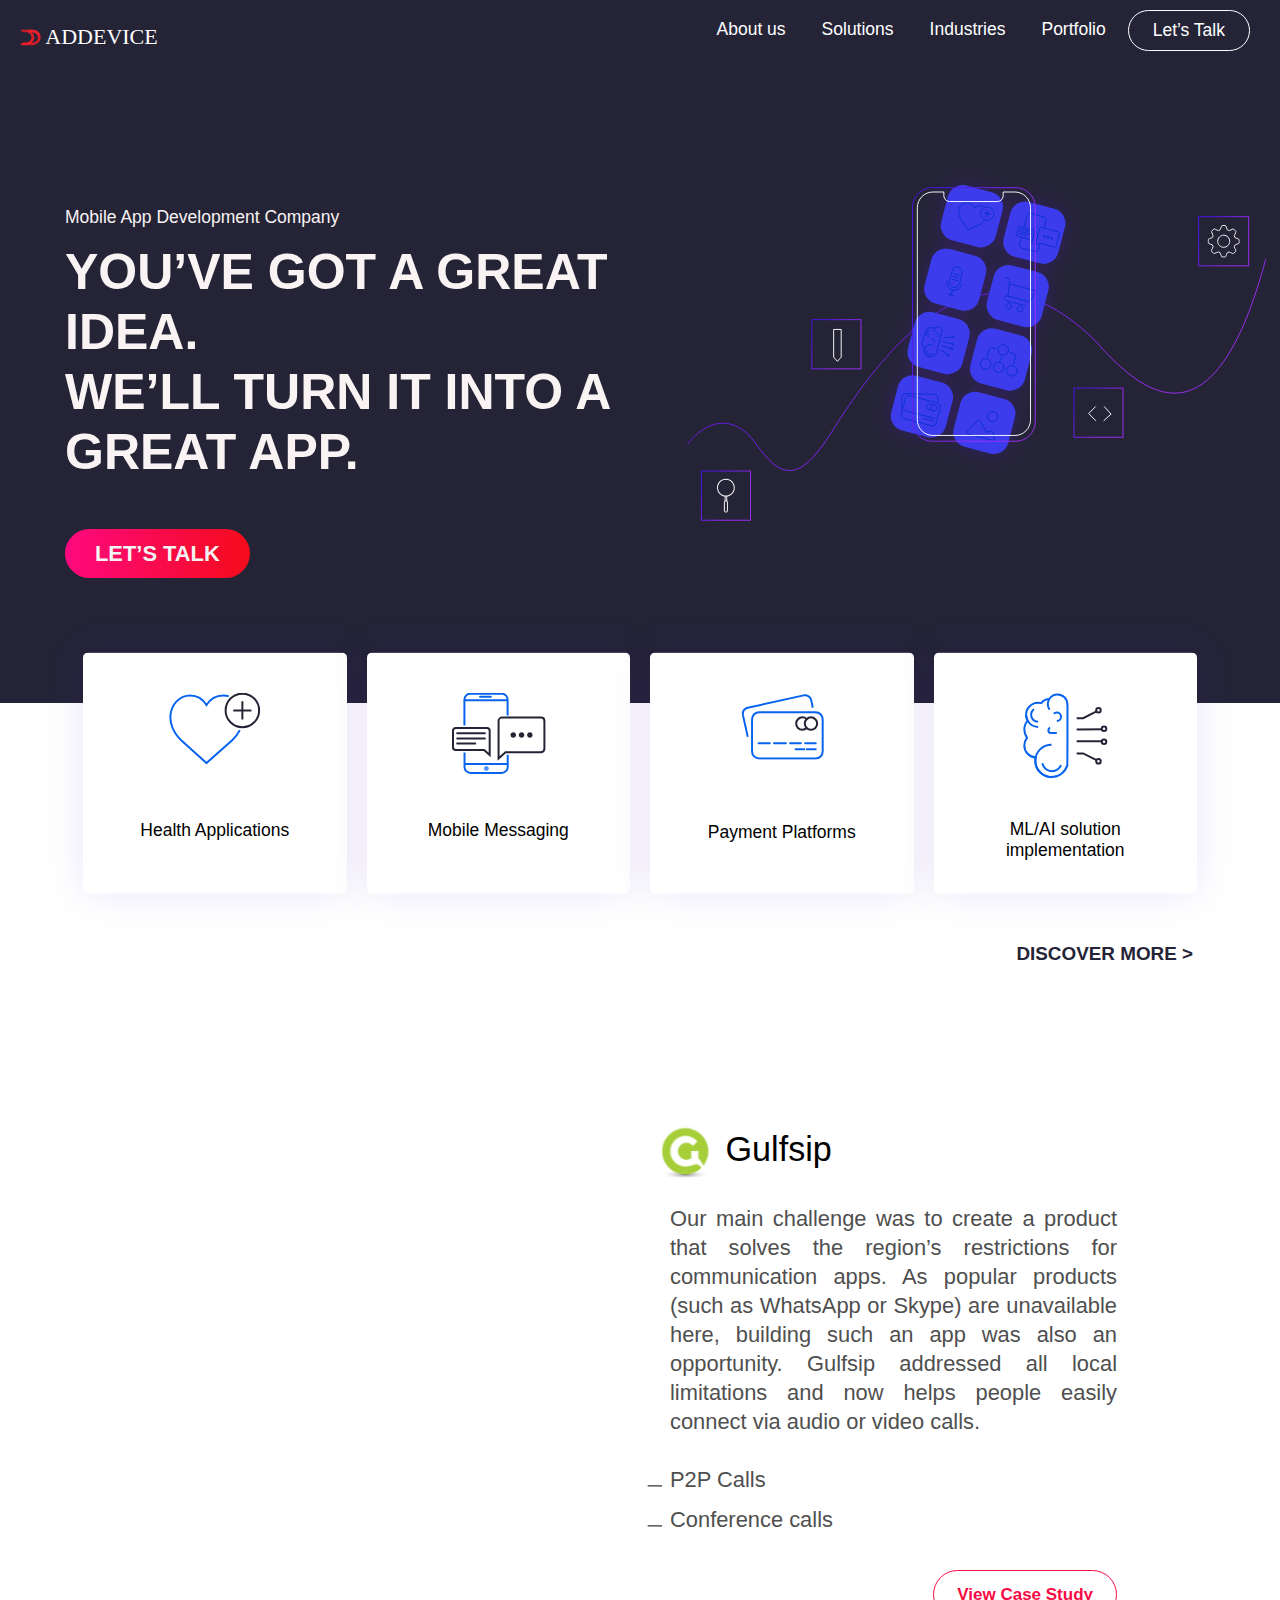
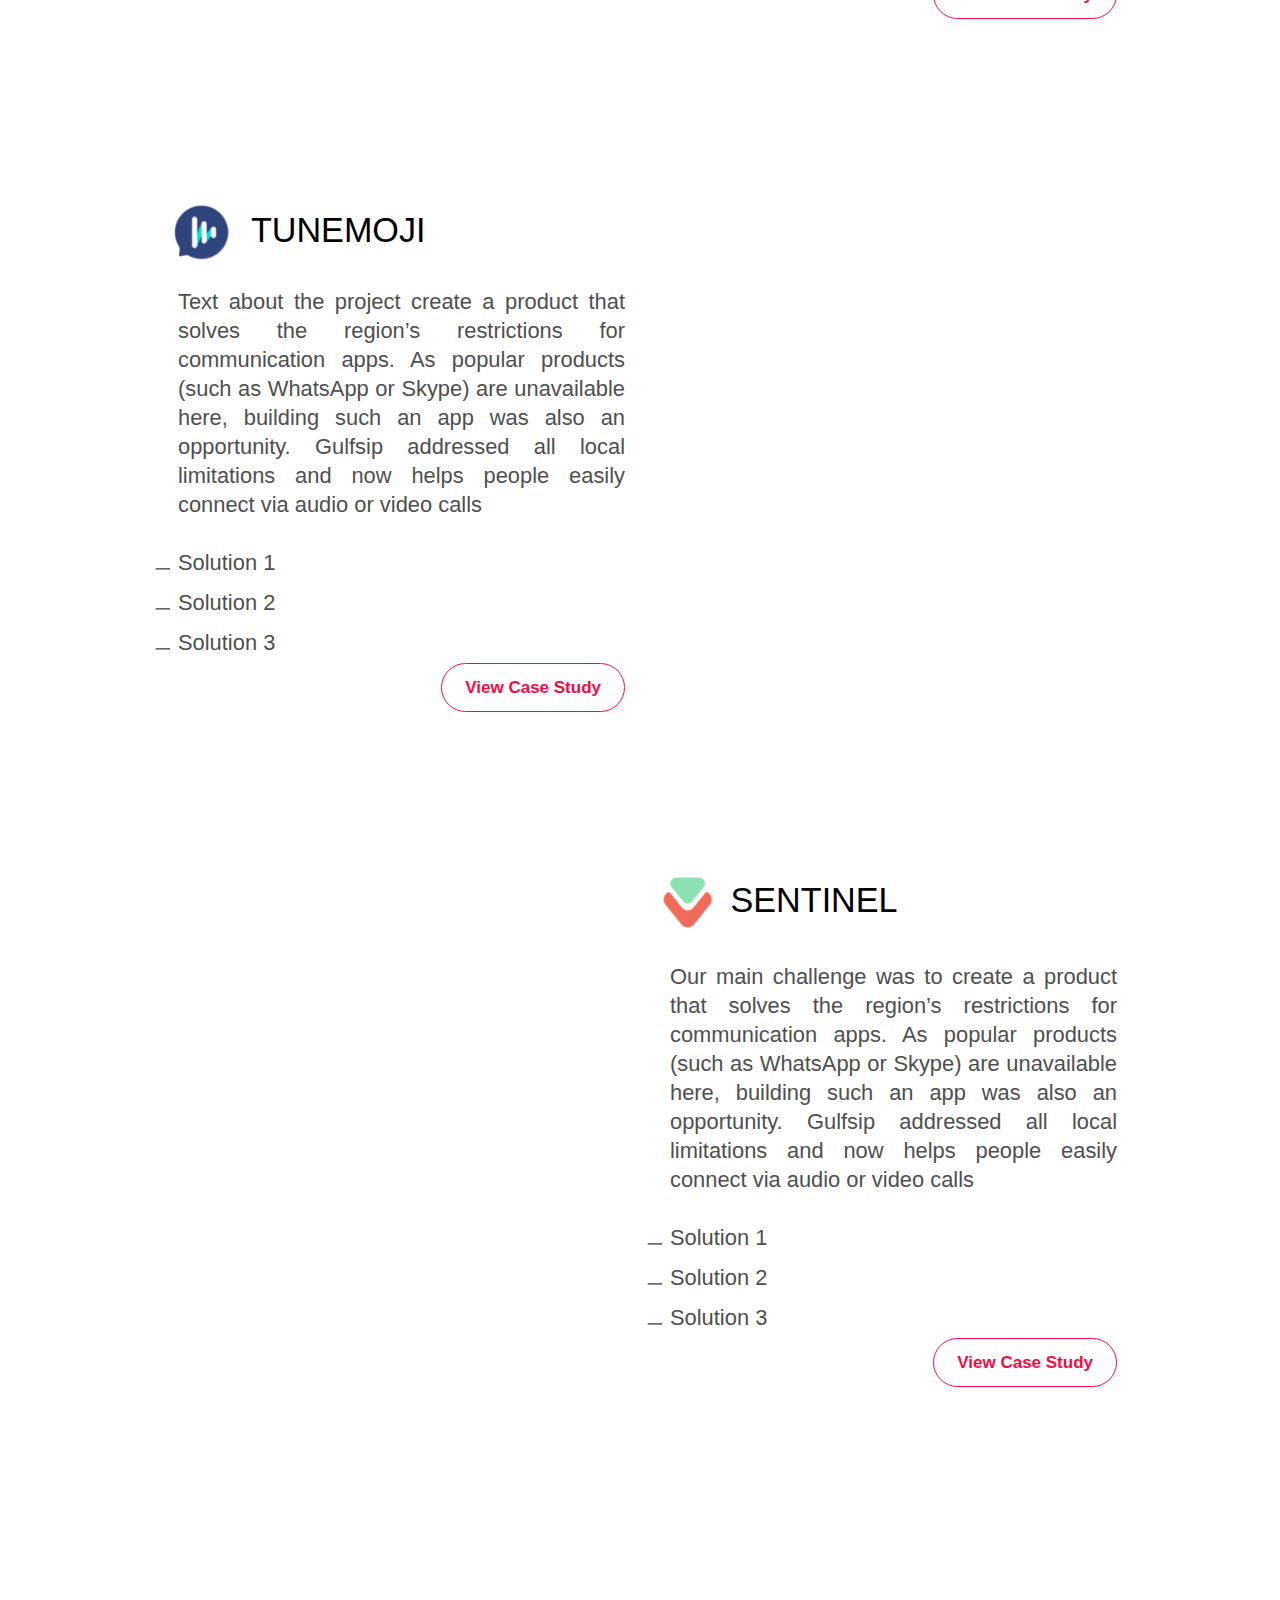
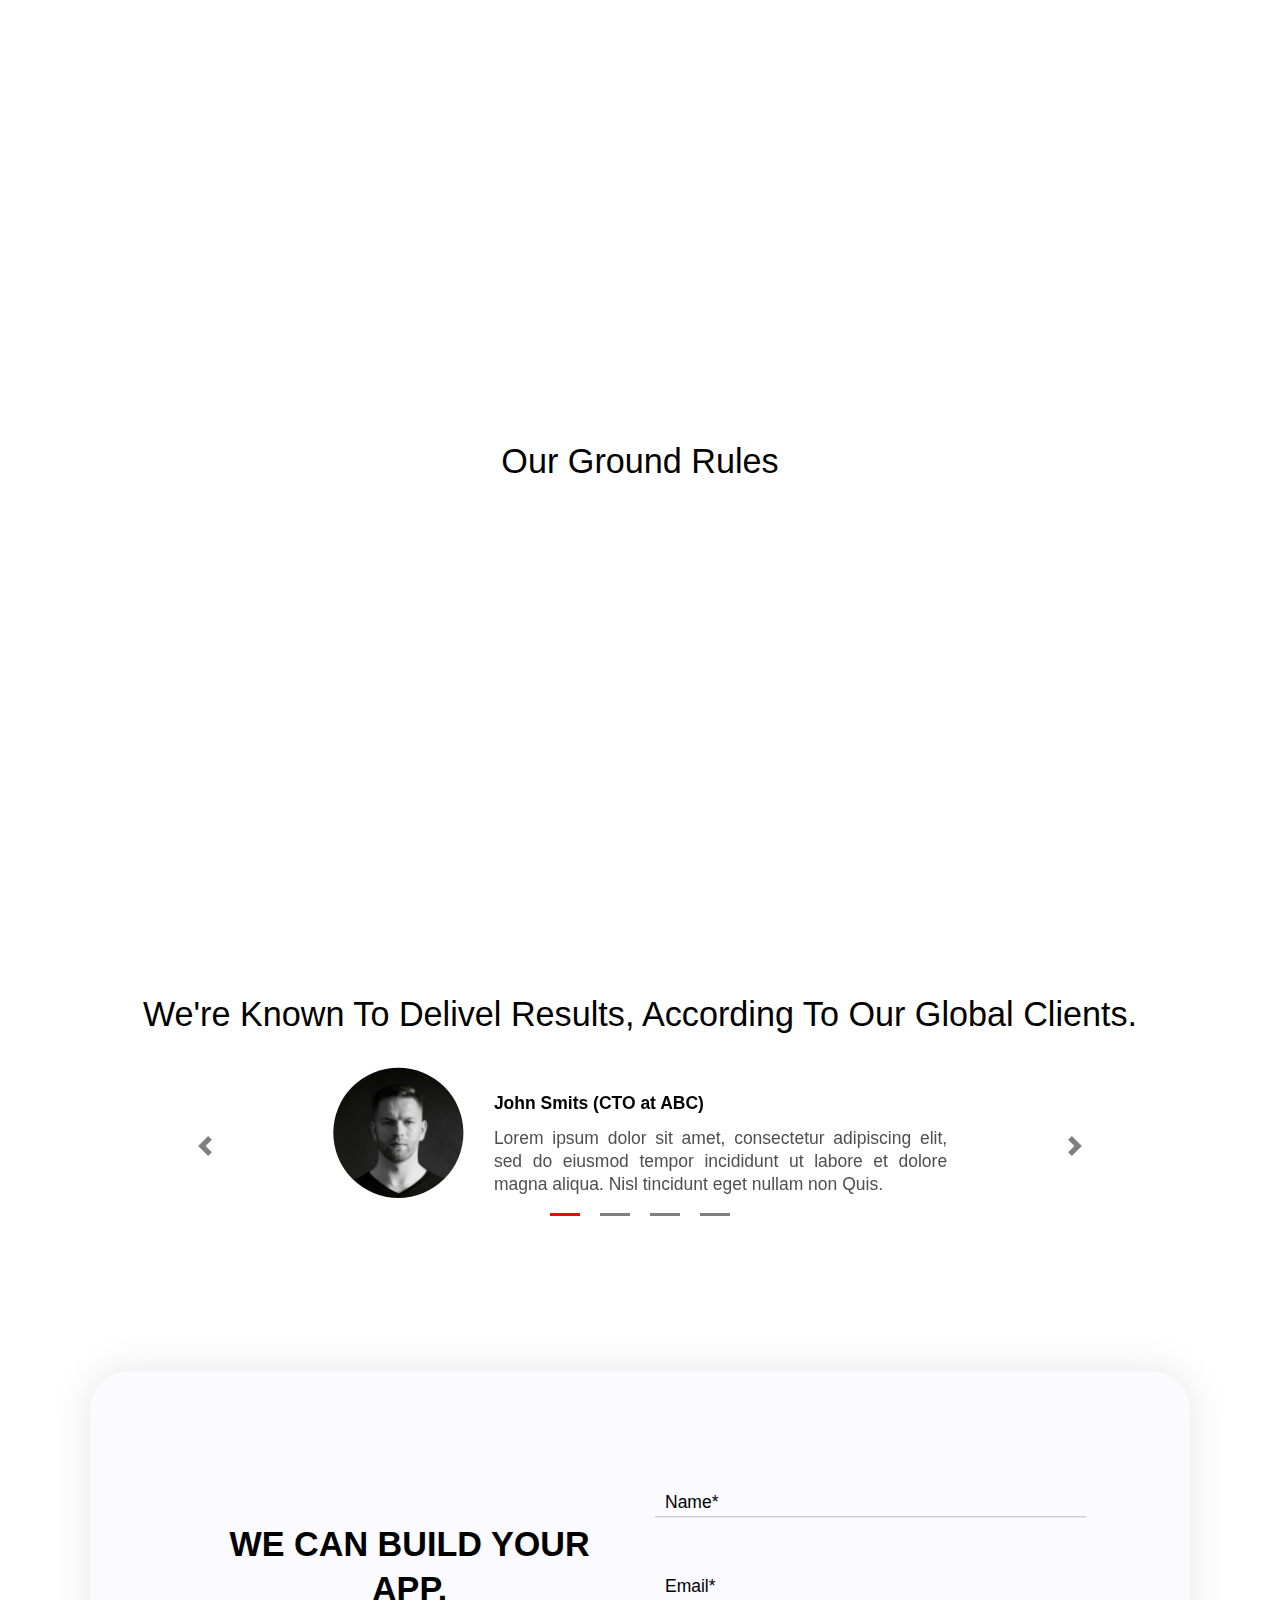
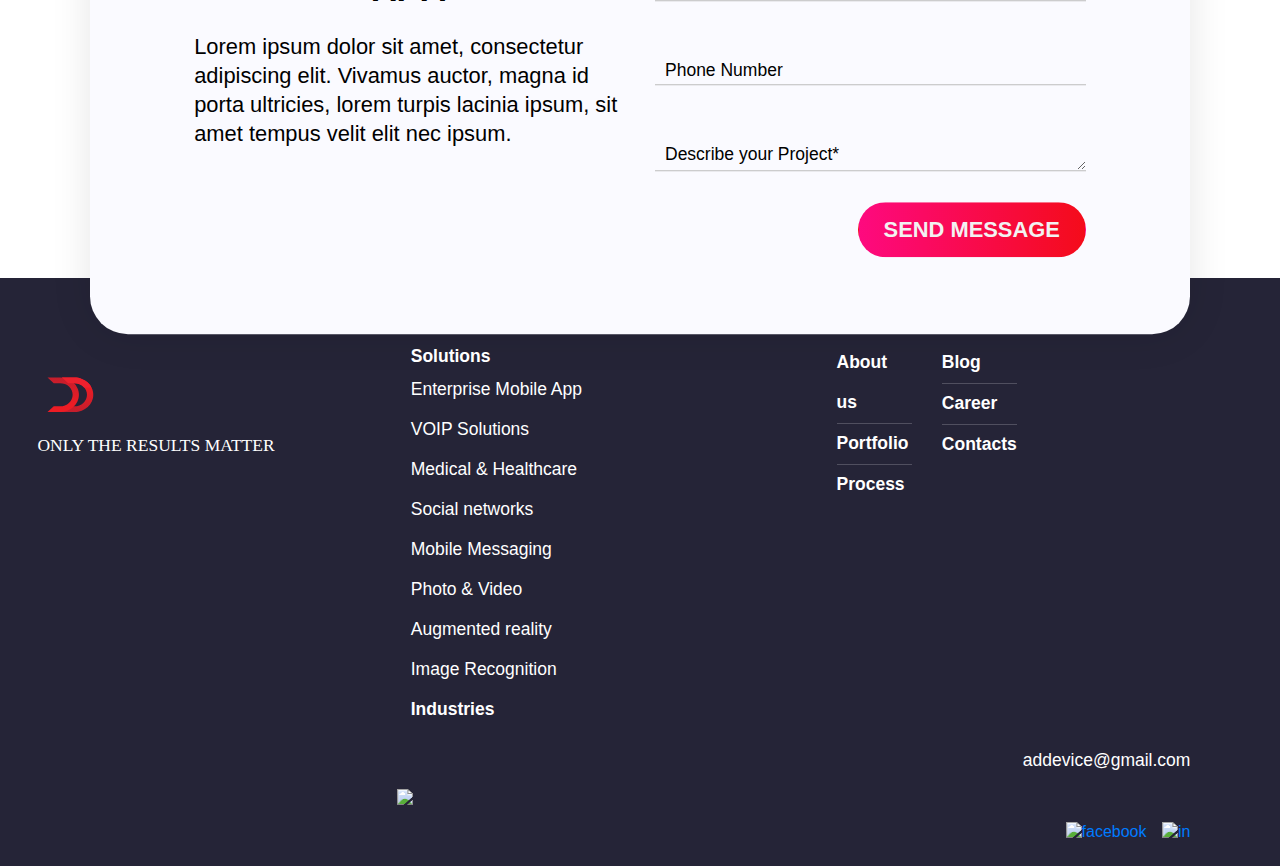
==== addevice/Karine/index.html @ b3f77f86 "Cummit Adddevice" ====
<!doctype html>
<html>
<head>
<title>ADDEVICE</title>
    
<meta charset=UTF-8>
 <meta name="viewport" content="width=device-width, initial-scale=1, shrink-to-fit=no">
 <meta http-equiv="x-ua-compatible" content="ie=edge">
 
 
 
 <link rel="stylesheet" href="Css/bootstrap.css">
 <link rel="stylesheet" href="Css/main.css">
 <link rel="stylesheet" href="Css/style.css">

 <link href="https://fonts.googleapis.com/css2?family=Assistant:wght@300;400;600;700&display=swap" rel="stylesheet">
 
 <link rel="stylesheet" href="Css/animations.css">
 
    
 <link rel="stylesheet" href="https://cdnjs.cloudflare.com/ajax/libs/animate.css/4.0.0/animate.min.css"/>
    
 <script src="http://code.jquery.com/jquery-1.10.1.min.js"></script>
        
           <script>
            $(window).scroll(function() {
                $('.phone-mockup').each(function(){
                var imagePos = $(this).offset().top;

                var topOfWindow = $(window).scrollTop();
                    if (imagePos < topOfWindow + 400) {
                        $(this).addClass("animate__pulse");
                        $(this).css("visibility", "visible");
                        
                    }
                });
             });
               
               
                $(window).scroll(function() {
                $('.our-ground-rules-menu').each(function(){
                var imagePos = $(this).offset().top;

                var topOfWindow = $(window).scrollTop();
                    if (imagePos < topOfWindow + 400) {
                        $(this).addClass("animate__fadeInDown");
                        $(this).css("visibility", "visible");
                        
                    }
                });
             });
               
               
               $(window).scroll(function() {
                $('.process-section').each(function(){
                var imagePos = $(this).offset().top;

                var topOfWindow = $(window).scrollTop();
                    if (imagePos < topOfWindow + 400) {
                        $(this).addClass("animate__fadeIn");
                        $(this).css("visibility", "visible");
                        
                    }
                });
             });
            </script>        
        
</head>
    <body>
 
 
 
<!--header start-->

<header>
   <div class="wrapper">    
     <div class="fixed-top header-wrapper">
       <div class="header-logo"> 
          <a href="index.html" class="header-logo"> <img src="Img/svg/Logo.svg" alt="Solutions to achieve your goals" class="header-logo-vector"> ADDEVICE </a>     
       </div>
      
       <nav class="navbar navbar-expand-md header-nav ">
  
      <button class="navbar-toggler hidden-md-up" type="button" data-toggle="collapse" data-target="#collapsibleNavbar"><span class="navbar-toggler-icon" style='font-size:28px; color: white; padding-top: 8px;'>&#9776;</span></button>

      <div class="collapse navbar-collapse" id="collapsibleNavbar">
        <ul class="navbar-nav">
            <li class="nav-item">
              <a class="nav-link" href="About_us.html">About us</a>
            </li>
            <li class="nav-item">
              <a class="nav-link" href="Solutions.html">Solutions</a>
            </li>
            <li class="nav-item">
              <a class="nav-link" href="#app-info">Industries</a>
            </li>
            <li class="nav-item">
              <a class="nav-link" href="#clients-results">Portfolio</a>
            </li>
            <li class="nav-item">
              <a class="nav-link" href="Let's_talk.html">Let’s Talk</a>
            </li>
        </ul>
      </div>
      </nav>
     
     </div>
 
     <div class="header-text"> 
      <div class="row header-row">
        
        <div class="col-lg-6 col-md-12 col-sm-12 header-logo-and-content">      
          <p class="header-text-link" href="#">Mobile App Development Company</p>
        
          <h1 class="heading">You’ve got a great idea.<br> We’ll turn it into a great app.</h1>
          
          <div class="main-btn-contairner"> <a href="Let's_talk.html" class="main-btn">Let’s Talk</a>
        </div>
       
        </div>
      
        <div class="col-lg-6 col-md-12 col-sm-12 hero-illustration">     <img src="Img/svg/HeroIllustration.svg" alt="Hero Illustration" usemap="#image-map" class="hero-illustration-img">

         <map name="image-map">
          <area target="" alt="Search" title="Search" href="" coords="69,379,15,326" shape="rect">
          <area target="" alt="Sign in" title="Sign in" href="" coords="131,166,185,219" shape="rect">
          <area target="" alt="Code" title="Code" href="" coords="410,239,463,291" shape="rect">
          <area target="" alt="Settings" title="Settings" href="" coords="543,58,596,109" shape="rect">
         </map>
         
        </div>
      
      </div>
        
     
                    
     </div>
        
        
     
  </div> 
</header>  

<!--header end--> 
    
<!--solutions sectionr start-->
    
     <div class="solution-sections">
     <div class="row solutions-cards">
        <div class="col-lg-3 col-md-6 col-sm-6  section-card">
             <div class="section-icon" style="margin-bottom: 55px;"><img src="Img/svg/SolutionSectionCardsIcons/HealthIcon.svg" alt="Health Applications" class="section-icon-svg"></div>
             <h6 class="section-heading"><a class="section-heading-link" href="#">Health Applications</a></h6>
         
        </div>
       
        <div class="col-lg-3 col-md-6 col-sm-6 section-card">
            
             <div class="section-icon" style="margin-bottom: 45px;"><img src="Img/svg/SolutionSectionCardsIcons/MessagingIcon.svg" alt="Mobile Messaging"></div>
             <h6 class="section-heading"><a class="section-heading-link" href="#">Mobile Messaging</a></h6>
         
        </div>
         
        <div class="col-lg-3 col-md-6 col-sm-6  section-card hide-card">         
             <div class="section-icon" style="margin-bottom: 62px;"><img src="Img/svg/SolutionSectionCardsIcons/PaymentIcon.svg" alt="Payment Platforms"></div>
             <h6 class="section-heading"><a class="section-heading-link" href="#">Payment Platforms</a></h6>
        
        </div>
         
        <div class="col-lg-3 col-md-6 col-sm-6  section-card hide-card">         
             <div class="section-icon" style="margin-bottom: 40px;"><img src="Img/svg/SolutionSectionCardsIcons/MLAISolution.svg" alt="ML/AI solution implementation"> </div>
             <h6 class="section-heading" style="padding-bottom: 33.5px;"><a class="section-heading-link" href="#">ML/AI solution implementation</a></h6>
         
        </div>
        
      </div>
    
     
     <div class="discover-more"><a class="discover-more" href="Solutions.html">DISCOVER MORE ></a></div>
     
     </div>

<!--solutions section end-->
   
<!--app info start-->
    
     <div class="app-info" id="app-info">     
       <div class="row app-info-card">
         
         <div class="col-lg-6 col-md-6 col-sm-12">
         <div class="phone-mockup  animate__animated"><img src="Img/svg/AppInfo/PhoneMockup1.svg" style="width:359px; height: 541px" alt="Phone Mockup Presentation" class="phone-mockup-img">

         </div>
         </div>
          
         <div class="col-lg-6 col-md-6 col-sm-12"> 
         <div class="app-info-content">
            <div class="app-info-header-logo-gulfsip"> 
              <a href="/" class="app-info-header-logo"> <img src="Img/svg/AppInfo/Gulfsip.svg" alt="Gulfsip" class="app-info-header-logo" > Gulfsip </a></div>
            
            <div class="app-info-content-text">Our main challenge was to create a product that solves the region’s restrictions for communication apps. As popular products (such as WhatsApp or Skype) are unavailable here, building such an app was also an opportunity. Gulfsip addressed all local limitations and now helps people easily connect via audio or video calls.
               <ul class="app-info-list">
                   <li class="app-info-list-item"><a href="/" class="app-info-link">P2P Calls</a></li>
                   <li class="app-info-list-item"><a href="/" class="app-info-link">Conference calls</a></li>
                </ul>
                        
                <div class="view-case-study">
                <a href=#9 class="view-case-study-btn-link"><button type="button" class="btn btn-outline-danger view-case-study-btn">View Case Study</button></a>
                </div>
             </div>
            </div>
            </div>
          </div>
         
     
         <div class="row app-info-card">
           
            <div class="col-lg-6 col-md-6 col-sm-12">
            <div class="app-info-content">
             <div class="app-info-header-logo-tunemoji"> 
             <a href="/" class="app-info-header-logo"> <img src="Img/svg/AppInfo/TUNEMOJI.svg" alt="TUNEMOJI" class="app-info-header-logo"> TUNEMOJI </a></div>
             
               <div class="app-info-content-text" style="margin-top: 0px;">Text about the project create a product that solves the region’s restrictions for communication apps. As popular products (such as WhatsApp or Skype) are unavailable here, building such an app was also an opportunity. Gulfsip addressed all local limitations and now helps people easily connect via audio or video calls
                <ul class="app-info-list">
                   <li class="app-info-list-item"><a href="/" class="app-info-link">Solution 1</a></li>
                   <li class="app-info-list-item"><a href="/" class="app-info-link">Solution 2</a></li>
                   <li class="app-info-list-item"><a href="/" class="app-info-link">Solution 3</a></li>
                   
                 </ul>
                 <div class="view-case-study" style="margin-top: 0;">
                 <a href=#9 class="view-case-study-btn-link"><button type="button" class="btn btn-outline-danger view-case-study-btn">View Case Study</button></a>
                 </div>
                </div>
           </div>
           </div>
         
           <div class="col-lg-6 col-md-6 col-sm-12">
           <div class="phone-mockup  animate__animated"><img src="Img/svg/AppInfo/PhoneMockup2.svg" alt="Phone Mockup" class="phone-mockup-img" style="width:359px; height: 541px"></div>
           </div>
         </div>
         
     
         <div class="row app-info-card">
           
           <div class="col-lg-6 col-md-6 col-sm-12">
           <div class="phone-mockup  animate__animated"><img src="Img/svg/AppInfo/PhoneMockup3.svg" alt="Phone Mockup" class="phone-mockup-img" style="width:359px; height: 541px"></div>
           </div>
          
           <div class="col-lg-6 col-md-6 col-sm-12">
           <div class="app-info-content">
             <div class="app-info-header-logo-sentinel"> 
             <a href="/" class="app-info-header-logo"> <img src="Img/svg/AppInfo/SENTINEL.svg" alt="SENTINEL" class="app-info-header-logo"> SENTINEL </a></div>
             
               <div class="app-info-content-text">Our main challenge was to create a product that solves the region’s restrictions for communication apps. As popular products (such as WhatsApp or Skype) are unavailable here, building such an app was also an opportunity. Gulfsip addressed all local limitations and now helps people easily connect via audio or video calls
                 <ul class="app-info-list">
                   <li class="app-info-list-item"><a href="/" class="app-info-link">Solution 1</a></li>
                   <li class="app-info-list-item"><a href="/" class="app-info-link">Solution 2</a></li>
                   <li class="app-info-list-item"><a href="/" class="app-info-link">Solution 3</a></li>
                  </ul>
                  
                  <div class="view-case-study" style="margin-top: 0;">
                  <a href=#9 class="view-case-study-btn-link"><button type="button" class="btn btn-outline-danger view-case-study-btn">View Case Study</button></a>
                  </div>
               </div>
            </div>
            </div>
         </div>
         
     </div>
     
<!--app info end-->
    
<!--process section start-->
     
     <div class="process-section animate__animated">
        <div class="process-section-header"> 
             <a href="/" class="process-section-header">We will deliver your app to your target users using our effective process for mobile development.</a></div>
             
             <div class="row process-section-cards">
             
             <div class="col-lg-4 col-md-4 col-sm-12">
             <div class="process-section-card">
             <div class="process-section-icon" style="padding-bottom: 18px;"><img src="Img/svg/Process-Section/Researchicon.svg" alt="Reaearch"></div>
             <h5 class="section-card-heading"><a class="section-card-heading" href="#">RESEARCH</a></h5>
             </div>
             </div>
             
             <div class="col-lg-4 col-md-4 col-sm-12">
             <div class="process-section-card">
             <div class="process-section-icon"><img src="Img/svg/Process-Section/DesignIcon.svg" alt="Design"></div>
             <h5 class="section-card-heading"><a class="section-card-heading" href="#"> DESIGN</a></h5>
             </div>
             </div>
             
             <div class="col-lg-4 col-md-4 col-sm-12">
             <div class="process-section-card">
             <div class="process-section-icon"><img src="Img/svg/Process-Section/DevelopmentIcon.svg" alt="Development"></div>
             <h5 class="section-card-heading"><a class="section-card-heading" href="#">DEVELOPMENT</a></h5>
             </div>
             </div>
             </div>
        
        
         <div class="discover-our-process-btn-container"><button type="button" class="btn  discover-our-process-btn"><a href=#9 class="discover-our-process-link">DISCOVER OUR PROCESS</a></button></div>
         
         
     </div>
     
<!--process section end-->
    
<!--our ground rules start-->  
      
     <div class="our-ground-rules">
         <div class="our-ground-rules-header"> 
             Our ground rules
         </div>
         
         <ul class="our-ground-rules-menu animate__animated">
            <li class="our-ground-rules-menu-item">&nbsp; We always deliver your projects.</li>
            <li class="our-ground-rules-menu-item">&nbsp; The project plan is king. Your time is invaluable so our delivery must be punctual.</li>
            <li class="our-ground-rules-menu-item">&nbsp; Once agreed a budget cannot be expanded. We will never ask for more.</li>
            <li class="our-ground-rules-menu-item">&nbsp; Your data is yours only. We take confidentiality and your business very seriously.</li>
         </ul>
     </div>

<!--our ground rules end-->
    
<!--clients results start-->
   
   
   
   
    
<div class="clients-results" id="clients-results">
         <div class="clients-results-heading">We're Known To Delivel Results, According To Our Global Clients.</div>
               
  <div id="carouselExampleIndicators" class="carousel slide carousel-fade" data-ride="carousel">
  <ol class="carousel-indicators">
    <li data-target="#carouselExampleIndicators" data-slide-to="0" class="active"></li>
    <li data-target="#carouselExampleIndicators" data-slide-to="1"></li>
    <li data-target="#carouselExampleIndicators" data-slide-to="2"></li>
    <li data-target="#carouselExampleIndicators" data-slide-to="2"></li>
  </ol>
  
  <div class="carousel-inner">
    
    <div class="carousel-item active">
    <div class="card client-card" style="width:80%">
    <div class="row">
      <div class="col-lg-3 col-md-4 col-sm-2 client-card-img-col">
    <img class="client-card-img " src="Img/svg/Clients-cards/JohnSmiths.svg" alt="Client's image"/>
      </div>
      <div class="col-lg-9 col-md-8 col-sm-3">
      <div class="card-body-right">
      <h4 class="card-title client-card-title">John Smits (CTO at ABC)</h4>
      <p class="card-text client-card-text">Lorem ipsum dolor sit amet, consectetur adipiscing elit, sed do eiusmod tempor incididunt ut labore et dolore magna aliqua. Nisl tincidunt eget nullam non Quis.</p>
      </div>
      </div>
    </div> 
    </div>
       
     </div>
    
     <div class="carousel-item">
    <div class="card client-card" style="width:80%">
    <div class="row">
      <div class="col-lg-3 col-md-4 col-sm-2 client-card-img-col">
    <img class="client-card-img" src="Img/svg/Clients-cards/JSmits.svg" alt="Client's image"/>
      </div>
      <div class="col-lg-9 col-md-8 col-sm-3">
      <div class="card-body-right">
      <h4 class="card-title client-card-title">John Smits (CTO at ABC)</h4>
      <p class="card-text client-card-text">Lorem ipsum dolor sit amet, consectetur adipiscing elit. Vivamus auctor, magna id porta ultricies, lorem turpis lacinia ipsum, sit amet tempus velit elit nec ipsum.</p>
      </div>
      </div>
    </div> 
    </div>
       
     </div>
     
    <div class="carousel-item">
    <div class="card client-card" style="width:80%">
    <div class="row">
      <div class="col-lg-3 col-md-4 col-sm-2 client-card-img-col">
    <img class="client-card-img " src="Img/svg/Clients-cards/JohnSmiths.svg"  alt="Client's image"/>
      </div>
      <div class="col-lg-9 col-md-8 col-sm-3">
      <div class="card-body-right">
      <h4 class="card-title client-card-title">John Smits (CTO at ABC)</h4>
      <p class="card-text client-card-text">Lorem ipsum dolor sit amet, consectetur adipiscing elit, sed do eiusmod tempor incididunt ut labore et dolore magna aliqua. Nisl tincidunt eget nullam non Quis.</p>
      </div>
      </div>
    </div> 
    </div>
       
     </div>
     
    <div class="carousel-item">
    <div class="card client-card" style="width:80%">
    <div class="row">
      <div class="col-lg-3 col-md-4 col-sm-2 client-card-img-col">
    <img class="client-card-img " src="Img/svg/Clients-cards/JSmits.svg" alt="Client's image"/>
      </div>
      <div class="col-lg-9 col-md-8 col-sm-3">
      <div class="card-body-right">
      <h4 class="card-title client-card-title">John Smits (CTO at ABC)</h4>
      <p class="card-text client-card-text">Lorem ipsum dolor sit amet, consectetur adipiscing elit. Vivamus auctor, magna id porta ultricies, lorem turpis lacinia ipsum, sit amet tempus velit elit nec ipsum.</p>
      </div>
      </div>
    </div> 
    </div>
       
     </div> 
    
    </div>
  
  <a class="carousel-control-prev" href="#carouselExampleIndicators" role="button" data-slide="prev">
    <span class="carousel-control-prev-icon" aria-hidden="true"></span>
    <span class="sr-only">Previous</span>
  </a>
  <a class="carousel-control-next" href="#carouselExampleIndicators" role="button" data-slide="next">
    <span class="carousel-control-next-icon" aria-hidden="true"></span>
    <span class="sr-only">Next</span>
  </a>

       </div>
        
</div>     
<!--clients results end-->      
     
<!--writing message start-->
     
     
     
     <div class="row writing-message">
         
          <div class="col-lg-6 col-md-12 col-sm-12 writing-message-body">
           <div class="writing-message-heading">WE CAN BUILD YOUR APP.</div>
           
           <p class="writing-message-text">Lorem ipsum dolor sit amet, consectetur adipiscing elit. Vivamus auctor, magna id porta ultricies, lorem turpis lacinia ipsum, sit amet tempus velit elit nec ipsum.</p>

           </div>     
         
           <div class="col-lg-6 col-md-12 col-sm-12  message-form">
            <form class="message-form" action="data.php" method="get">

              <div class="form-item">
                <input type="text" id="person-name" placeholder="Name*" name="name">
                <label for="person-name">Name*</label>
              </div>
  
               <div class="form-item">
                <input type="email" id="email" placeholder="Email*" name="email">
                <label for="email">Email*</label>
               </div>
   
               <div class="form-item">
                <input type="phone-number" id="number" placeholder="Phone Number" name="phone">
                <label for="number">Phone Number</label>
               </div>
  
              <div class="form-item">
                <textarea name="message" type="text" placeholder="Describe your Project*" id="message" name="project"></textarea>
                <label for="message">Describe your Project*</label>
              </div>

<div class="send-message-btn-container"><button type="submit" class="btn  send-message-btn"><a href=#9 class="send-message-btn-link">SEND MESSAGE</a></button></div>

            </form>         
          </div>         
     </div>
     
<!--writing message end-->
    
<!--footer start-->  
    
     <footer class="footer">
      
      
    
      <div class="row">
        <div class="col-lg-6 col-md-12 col-sm-12  footer-logo-and-solutions">
           
           <div class="row footer-first">
            <div class="col-lg-6 col-md-12 col-sm-12 footer-logo"><a href="/" class="header-logo"> <img src="Img/svg/Logo.svg" alt="Solutions to achieve your goals" class="footer-logo-vector" width="47px">    
            <div class="logo-signature">Only the results matter</div></a>
            </div>
      
            <div class="col-lg-6  col-md-12 col-sm-12 footer-solutions">
              <ul class="solutions-list">
                 <li class="solutions-list-item"><a href="#!" class="footer-solutions-link"><h5 class="footer-solutions-title" style="font-weight: bold">Solutions</h5></a></li>
                 <li class="solutions-list-item"><a href="#!" class="footer-solutions-link">Enterprise Mobile App</a></li>
                 <li class="solutions-list-item"><a href="#!" class="footer-solutions-link">VOIP Solutions</a></li>
                 <li class="solutions-list-item"><a href="#!" class="footer-solutions-link">Medical & Healthcare</a></li>
                 <li class="solutions-list-item"><a href="#!" class="footer-solutions-link">Social networks</a></li>
                 <li class="solutions-list-item"><a href="#!" class="footer-solutions-link">Mobile Messaging</a></li>
                 <li class="solutions-list-item"><a href="#!" class="footer-solutions-link">Photo & Video</a></li>
                 <li class="solutions-list-item"><a href="#!" class="footer-solutions-link">Augmented reality</a></li>
                 <li class="solutions-list-item"><a href="#!" class="footer-solutions-link">Image Recognition</a></li>
                 <li class="solutions-list-item"><h5 class="footer-solutions-title"> <a href="#!" class="footer-solutions-link" style="font-weight: bold">Industries</a></h5></li>
               </ul>
            </div>
        </div>
        </div>
        
        <div class="col-lg-6 col-md-12 col-sm-12 about-us-and-blog">
           
           <div class="row footer-second">
            <div class="col-lg-6  col-md-12 col-sm-12  about-us">
                <ul class="about-us-list">
                   <li class="about-us-list-item"><a href="#!" class="about-us-link">About us</a></li>
                   <li class="about-us-list-item"><a href="#!" class="about-us-link">Portfolio</a></li>
                   <li class="about-us-list-item"><a href="#!" class="about-us-link">Process</a></li>
                </ul>
                    
            </div>
      
            <div class="col-lg-6  col-md-12 col-sm-12  blog">
                <ul class="blog-list">
                   <li class="blog-list-item"><a href="#!" class="blog-list-link">Blog</a></li>
                   <li class="blog-list-item"><a href="#!" class="blog-list-link">Career</a></li>
                   <li class="blog-list-item"><a href="#!" class="blog-list-link">Contacts</a></li>             
                </ul>
                
            </div>
            
        </div>
        
      </div>
      </div>
      
      <div class="footer-vector-facebook-linkedin">
      <div class="gmail"><a href="#!" class="gmail-link">addevice@gmail.com</a></div>
      <div class="footer-vector"><img src="img/svg/footerVector.svg" width="1585px"></div>
      
      <div class="facebook-linkedin">
        <a href="#!" class="facebook-link"><img src="img/svg/facebook.svg" alt="facebook"></a>
        <a href="#!" class="linkedin-link"><img src="img/svg/linkedin.svg" alt="in"></a>
      </div>
      </div>
      
</footer>
      
<!--footer end-->
      
 
    </body>
---- addevice/Karine/Css/main.css ----
/* http://meyerweb.com/eric/tools/css/reset/
   v2.0-modified | 20110126
   License: none (public domain)
*/

html, body, div, span, applet, object, iframe,
h1, h2, h3, h4, h5, h6, p, blockquote, pre,
a, abbr, acronym, address, big, cite, code,
del, dfn, em, img, ins, kbd, q, s, samp,
small, strike, strong, sub, sup, tt, var,
b, u, i, center,
dl, dt, dd, ol, ul, li,
fieldset, form, label, legend,
table, caption, tbody, tfoot, thead, tr, th, td,
article, aside, canvas, details, embed,
figure, figcaption, footer, header, hgroup,
menu, nav, output, ruby, section, summary,
time, mark, audio, video {
  margin: 0;
	padding: 0;
	border: 0;
	font-size: 100%;
	font: inherit;
	vertical-align: baseline;
}

/* make sure to set some focus styles for accessibility */
:focus {
    outline: 0;
}

/* HTML5 display-role reset for older browsers */
article, aside, details, figcaption, figure,
footer, header, hgroup, menu, nav, section {
	display: block;
}

body {
	line-height: 1;
}

ol, ul {
	list-style: none;
}

blockquote, q {
	quotes: none;
}

blockquote:before, blockquote:after,
q:before, q:after {
	content: '';
	content: none;
}

table {
	border-collapse: collapse;
	border-spacing: 0;
}

input[type=search]::-webkit-search-cancel-button,
input[type=search]::-webkit-search-decoration,
input[type=search]::-webkit-search-results-button,
input[type=search]::-webkit-search-results-decoration {
    -webkit-appearance: none;
    -moz-appearance: none;
}

input[type=search] {
    -webkit-appearance: none;
    -moz-appearance: none;
    -webkit-box-sizing: content-box;
    -moz-box-sizing: content-box;
    box-sizing: content-box;
}

textarea {
    overflow: auto;
    vertical-align: top;
    resize: vertical;
}

/**
 * Correct `inline-block` display not defined in IE 6/7/8/9 and Firefox 3.
 */

audio,
canvas,
video {
    display: inline-block;
    *display: inline;
    *zoom: 1;
    max-width: 100%;
}

/**
 * Prevent modern browsers from displaying `audio` without controls.
 * Remove excess height in iOS 5 devices.
 */

audio:not([controls]) {
    display: none;
    height: 0;
}

/**
 * Address styling not present in IE 7/8/9, Firefox 3, and Safari 4.
 * Known issue: no IE 6 support.
 */

[hidden] {
    display: none;
}

/**
 * 1. Correct text resizing oddly in IE 6/7 when body `font-size` is set using
 *    `em` units.
 * 2. Prevent iOS text size adjust after orientation change, without disabling
 *    user zoom.
 */

html {
    font-size: 100%; /* 1 */
    -webkit-text-size-adjust: 100%; /* 2 */
    -ms-text-size-adjust: 100%; /* 2 */
}

/**
 * Address `outline` inconsistency between Chrome and other browsers.
 */

a:focus {
    outline: thin dotted;
}

/**
 * Improve readability when focused and also mouse hovered in all browsers.
 */

a:active,
a:hover {
    outline: 0;
}

/**
 * 1. Remove border when inside `a` element in IE 6/7/8/9 and Firefox 3.
 * 2. Improve image quality when scaled in IE 7.
 */

img {
    border: 0; /* 1 */
    -ms-interpolation-mode: bicubic; /* 2 */
}

/**
 * Address margin not present in IE 6/7/8/9, Safari 5, and Opera 11.
 */

figure {
    margin: 0;
}

/**
 * Correct margin displayed oddly in IE 6/7.
 */

form {
    margin: 0;
}

/**
 * Define consistent border, margin, and padding.
 */

fieldset {
    border: 1px solid #c0c0c0;
    margin: 0 2px;
    padding: 0.35em 0.625em 0.75em;
}

/**
 * 1. Correct color not being inherited in IE 6/7/8/9.
 * 2. Correct text not wrapping in Firefox 3.
 * 3. Correct alignment displayed oddly in IE 6/7.
 */

legend {
    border: 0; /* 1 */
    padding: 0;
    white-space: normal; /* 2 */
    *margin-left: -7px; /* 3 */
}

/**
 * 1. Correct font size not being inherited in all browsers.
 * 2. Address margins set differently in IE 6/7, Firefox 3+, Safari 5,
 *    and Chrome.
 * 3. Improve appearance and consistency in all browsers.
 */

button,
input,
select,
textarea {
    font-size: 100%; /* 1 */
    margin: 0; /* 2 */
    vertical-align: baseline; /* 3 */
    *vertical-align: middle; /* 3 */
}

/**
 * Address Firefox 3+ setting `line-height` on `input` using `!important` in
 * the UA stylesheet.
 */

button,
input {
    line-height: normal;
}

/**
 * Address inconsistent `text-transform` inheritance for `button` and `select`.
 * All other form control elements do not inherit `text-transform` values.
 * Correct `button` style inheritance in Chrome, Safari 5+, and IE 6+.
 * Correct `select` style inheritance in Firefox 4+ and Opera.
 */

button,
select {
    text-transform: none;
}

/**
 * 1. Avoid the WebKit bug in Android 4.0.* where (2) destroys native `audio`
 *    and `video` controls.
 * 2. Correct inability to style clickable `input` types in iOS.
 * 3. Improve usability and consistency of cursor style between image-type
 *    `input` and others.
 * 4. Remove inner spacing in IE 7 without affecting normal text inputs.
 *    Known issue: inner spacing remains in IE 6.
 */

button,
html input[type="button"], /* 1 */
input[type="reset"],
input[type="submit"] {
    -webkit-appearance: button; /* 2 */
    cursor: pointer; /* 3 */
    *overflow: visible;  /* 4 */
}

/**
 * Re-set default cursor for disabled elements.
 */

button[disabled],
html input[disabled] {
    cursor: default;
}

/**
 * 1. Address box sizing set to content-box in IE 8/9.
 * 2. Remove excess padding in IE 8/9.
 * 3. Remove excess padding in IE 7.
 *    Known issue: excess padding remains in IE 6.
 */

input[type="checkbox"],
input[type="radio"] {
    box-sizing: border-box; /* 1 */
    padding: 0; /* 2 */
    *height: 13px; /* 3 */
    *width: 13px; /* 3 */
}

/**
 * 1. Address `appearance` set to `searchfield` in Safari 5 and Chrome.
 * 2. Address `box-sizing` set to `border-box` in Safari 5 and Chrome
 *    (include `-moz` to future-proof).
 */

input[type="search"] {
    -webkit-appearance: textfield; /* 1 */
    -moz-box-sizing: content-box;
    -webkit-box-sizing: content-box; /* 2 */
    box-sizing: content-box;
}

/**
 * Remove inner padding and search cancel button in Safari 5 and Chrome
 * on OS X.
 */

input[type="search"]::-webkit-search-cancel-button,
input[type="search"]::-webkit-search-decoration {
    -webkit-appearance: none;
}

/**
 * Remove inner padding and border in Firefox 3+.
 */

button::-moz-focus-inner,
input::-moz-focus-inner {
    border: 0;
    padding: 0;
}

/**
 * 1. Remove default vertical scrollbar in IE 6/7/8/9.
 * 2. Improve readability and alignment in all browsers.
 */

textarea {
    overflow: auto; /* 1 */
    vertical-align: top; /* 2 */
}

/**
 * Remove most spacing between table cells.
 */

table {
    border-collapse: collapse;
    border-spacing: 0;
}

html,
button,
input,
select,
textarea {
    color: #222;
}


::-moz-selection {
    background: #b3d4fc;
    text-shadow: none;
}

::selection {
    background: #b3d4fc;
    text-shadow: none;
}

img {
    vertical-align: middle;
}

fieldset {
    border: 0;
    margin: 0;
    padding: 0;
}

textarea {
    resize: vertical;
}

.chromeframe {
    margin: 0.2em 0;
    background: #ccc;
    color: #000;
    padding: 0.2em 0;
}






html{
    box-sizing: border-box;
}
*, *::before, *::after{
    box-sizing: inherit;
}    

body {
    font-family: 'Assistant', sans-serif;
    font-style: normal;
    font-size: 16px;
    line-height: 1.2;
    font-weight: normal;
    color: #252437;
}


img{
    max-width: 100%;
    height: auto;
}



/* header style */

.wrapper{
    max-width: 2560px;
    height: auto;
    background: #252437;  
    margin: 0 auto;
    padding-bottom: 102px;
}

.header-wrapper{
    max-width: 2560px;
    background-color: #252437;
    margin: 0 auto;
    display:flex;
    flex-wrap: wrap;
    justify-content: space-between;
}

.header-logo-vector{
    padding-bottom: 3px;
}

.header-logo{
    padding-top: 20px;
    padding-left: 10px;
    font-family: Overpass;
    font-style: normal;
    font-weight: normal;
    font-size: 22px;
    line-height: 34px;
    text-transform: uppercase;
    color: #FFFFFF;
    
}

.header-logo:hover{
    text-decoration: none;
    color: #FFFFFF;
    
}

.header-nav{
   padding-top: 10px;
}

.nav-item{
    text-align: center;
    padding-left: 10px;
    padding-right: 10px;
}

.nav-item:last-child{
    padding-left: 16px;
    padding-right: 16px;
    margin-right: 14px;
    margin-left: 4px;
    border: 1px solid #FFFFFF;
    box-sizing: border-box;
    border-radius: 22px;
    text-decoration: none;
}

.nav-item:last-child:hover{
    color: gray;
    text-decoration: none;
    background-color: white;
}

.nav-link{
    font-size: 17.5px;
    line-height: 23px;
    text-decoration: none;
    color: white;
}

.nav-link:hover{
    color: white;
}

.nav-link:last-child:hover{
    color: black;
}


.header-text{
    padding-top: 15%;
    margin-left: 65px;
    margin-right: 10px;
    
    justify-content: space-between;
}


.header-text-link{
    font-size: 17.5px;
    line-height: 50px;
    color: #F9F3F3;
}

.heading{
    font-weight: 600;
    font-size: 50px;
    line-height: 120%;
    text-transform: uppercase;
    color: #F9F3F3;
}

.hero-illustration{
    text-align: end;
    margin-top: -30px;
    padding-bottom: 80px;
}

.hero-illustration-img{
    width: 612.75px;
    height: 358.8px;
}

.main-btn-contairner{
    margin-top: 10%;
    text-align: start;
    
}

.main-btn:hover{
    color: lightgray;
    text-decoration: none;
}

.main-btn{
    background: linear-gradient(270deg, #F30C0C -14.42%, #FF098E 114.9%);
    border-radius: 28px;
    
    font-weight: bold;
    font-size: 21.88px;
    text-transform: uppercase;
    color: #F2F2F2;
    
    padding: 12px 30px;
    
    
}


/* header style end */
 


/* solution cards style */

.solution-sections{
    
    max-width: 80%;
    margin-left: 10%;
    
}

.solutions-cards{
    justify-content: center;
    
    display: wrap;
    flex-wrap: nowrap;
}
 

.section-card{
 width:300;
  height:auto;

    background: linear-gradient(0deg, #FFFFFF, #FFFFFF), #FFFFFF;
    box-shadow: 0px 0px 40px rgba(72, 0, 189, 0.1);
    border-radius: 5px;
    transform: translateY(-25%);
   
    margin: 10px;
}


.section-icon{
    margin-top: 40px;
    text-align: center;
    
}

.section-heading{
    
    font-size: 17.5px;
    text-align: center;
    color: black;
    
    padding-bottom: 15px;
}

.section-heading-link{
    color: black;
    
   
    
}

.discover-more{
    font-weight: 600;
    font-size: 18.88px;
    line-height: 29px;
    text-transform: uppercase;
    color: #252437;  
    text-align: end;
    margin-right: -20.5px;
    margin-top: -25px;
}

/* solution cards style end */



/* app-info style */

.app-info{
   margin-left: 10%;
   margin-right: 10%;
   justify-content: center;
}

.app-info-card{
    margin-top: 111px;
    margin-left: 20px;
    margin-right: 20px;
    
}

.phone-mockup{
   text-align: center;
   visibility: hidden;

}

.app-info-content{
    margin-top: 10%;
}

.app-info-header-logo{
    font-size: 34.18px;
    line-height: 45px;
    color: #000000;
}

.app-info-content-text{
    font-size: 21.88px;
    line-height: 29px;
    color: #4F4F4F;
    margin-left: 15px;
    margin-top: 26px;
    text-align: justify;
}


.app-info-list{
    margin-top: 24px; 
}

.app-info-list-item{    
   text-decoration: none;
   list-style-image: url(line.svg);
   list-style-position: outside;
}

.app-info-link{
   font-size: 21.88px;
   line-height: 40px;
   color: #4F4F4F;
}

.view-case-study{
    margin-top: 30px;
    text-align: end;
}

.view-case-study-btn{
    font-weight: 600;
    font-size: 17px;
    line-height: 23px;
    color: #F70B44;
    
    border-color: #F70B44;
    border-radius: 26px;
    padding: 12px 23px;
    
}

.view-case-study-btn :hover{
    background: linear-gradient(270deg, #F30C0C -14.42%, #FF098E 114.9%);
}
/* app-info style end*/



/* process-section style */

.process-section{
    max-width: 2560px;
    height: auto;
    margin-left: 31.56px;
    margin-right: 31.56px;
    margin-top: 90px;

    background: #FAFAFF;
    border-radius: 38px;
    visibility: hidden;
}

.process-section-header{
    font-size: 21.88px;
    line-height: 29px;
    text-align: center;
    text-transform: capitalize;
    color: #252437;
    
    padding-top: 35px;
    padding-bottom: 70px;
}

.process-section-cards{
    margin-left: 15%;
    margin-right: 15%;
}

.process-section-card{
    text-align: center;
    margin-bottom: 50px;
}

.section-card-heading{
    font-size: 24px;
    line-height: 31px;
    color: #000000;
    margin-top: 30px;

}

.discover-our-process-btn{
    background: linear-gradient(270deg, #F30C0C -14.42%, #FF098E 114.9%);
    border-radius: 28px;
    padding: 13px 30px;
    margin-bottom: 50px;
}
.discover-our-process-link{
    font-weight: bold;
    font-size: 21.88px;
    line-height: 29px;
    text-transform: uppercase;
    color: #F2F2F2;
}

.discover-our-process-btn-container{
    text-align: center;
}

/* process-section style end */




/* our-ground-rules style */

.our-ground-rules{
    margin-top: 80px;
    margin-bottom: 140px;
    margin-left: 17%;
    margin-right: 17%;
    justify-content: center;
}

.our-ground-rules-header{
    font-size: 34.18px;
    line-height: 45px;
    text-align: center;
    text-transform: capitalize;
    color: #000000;
}

.our-ground-rules-menu{
    visibility: hidden;   
    
    text-indent: 8%;
    margin-top: 30px;
    list-style-image: url(ListMarker.svg);
    list-style-position: inside;
    
   ;
}

.our-ground-rules-menu-item{
    font-size: 21.88px;
    line-height: 29px;
    color: #000000;
    
    border-bottom: 1px solid #E0E0E0;
    padding-top: 20px;
    padding-bottom: 20px;
}

/* our-ground-rules style end */



/* clients-results style */

.clients-results{
    text-align: center;
}
  
.clients-results-heading{
    font-size: 34.18px;
    line-height: 45px;
    text-align: center;
    text-transform: capitalize;
    color: #000000;
    padding-bottom: 30px;
}

.carousel-control-prev-icon {
   background-image: url("data:image/svg+xml;charset=utf8,%3Csvg xmlns='http://www.w3.org/2000/svg' fill='%6db3b7' viewBox='0 0 8 8'%3E%3Cpath d='M5.25 0l-4 4 4 4 1.5-1.5-2.5-2.5 2.5-2.5-1.5-1.5z'/%3E%3C/svg%3E")
}

.carousel-control-next-icon {
    background-image: url("data:image/svg+xml;charset=utf8,%3Csvg xmlns='http://www.w3.org/2000/svg' fill='%6db3b7' viewBox='0 0 8 8'%3E%3Cpath d='M2.75 0l-1.5 1.5 2.5 2.5-2.5 2.5 1.5 1.5 4-4-4-4z'/%3E%3C/svg%3E");
}

.carousel-indicators li {
    display: inline-block;
    width: 30px;
    
    margin: 10px;
    text-indent: 0;
    cursor: pointer;
    border: none;
    background-color: black;
       
}

.carousel-indicators .active {
    background-color: red;
}

#carouselExampleIndicators{
    width: 80%;
    margin-left: 10%;
}

.client-card{
    border: none;
    text-align: justify;
    padding-left: 20%;
}

.client-card-title{
    font-weight: 600;
    font-size: 17.5px;
    line-height: 23px;
    color: #000000;
    padding-top: 25px;
}

.client-card-text{
    font-size: 17.5px;
    line-height: 23px;
    color: #4F4F4F;
    text-align: justify;
    
    
   padding-bottom: 30px;
}

/* clients-results style end */



/* writing message style */

.writing-message{
    background: #FAFAFF;
    box-shadow: 0px 0px 40px rgba(0, 0, 0, 0.1);
    border-radius: 38px;
    
    margin-top: 7%;
    margin-left: 7%;
    margin-right: 7%;
    padding: 6% 7%;
    
    transform: translateY(10%);
}

.writing-message-body{
    padding-top: 8%;
}

.writing-message-heading{
    font-weight: bold;
    font-size: 34.18px;
    line-height: 45px;
    text-transform: uppercase;
    color: #000000;
    text-align: center;
}

.writing-message-text{
    font-size: 21.88px;
    line-height: 29px;
    color: #000000;
    margin-top: 20px;

}

.message-form{
    font-size: 17.5px;
    line-height: 23px;
    color: #000000;

}



.form-item {
  position: relative;
  padding-top: 37px;
  padding-bottom: 15px;
    
   font-size: 17.5px;
   line-height: 23px;
   color: #000000; 
    
   background: #FAFAFF;
}

label {
  position: absolute;
  left: 10px;
  top: 43px;
  transition: top 0.3s;
    
  cursor: text;
}

input,
textarea {
  background: #FAFAFF;
    
  display: block;
  width: 100%;
  padding: 5px;
  margin: auto;
  
 border-top: none;   
 border-right: none;   
 border-left: none;   
 border-bottom: 1px solid #BCBCBC;;   
}


input:focus,
textarea:focus {
  outline: none;
  transition-duration: 0.3s;
  
}

input:focus+label,
input:not(:placeholder-shown)+label,
textarea:focus+label,
textarea:not(:placeholder-shown)+label {
  top: 10px;
}

::-webkit-input-placeholder {
  opacity: 0;
}

input:focus::-webkit-input-placeholder,
textarea:focus::-webkit-input-placeholder {
  opacity: 1;
}


#message{
    height: 34px;
}

.send-message-btn{
    background: linear-gradient(270deg, #F30C0C -14.42%, #FF098E 114.9%);
    border-radius: 28px;
    
    padding: 12px 25px;
    margin-top: 16px;
   
}

.send-message-btn-link:hover{
    color: lightgray;
    text-decoration: none;
}

.send-message-btn-link{
    font-weight: bold;
    font-size: 21.88px;
    line-height: 29px;
    text-transform: uppercase;
    color: #F2F2F2;
}

.send-message-btn-container{
    text-align: end;
}

/* writing message style end */



/* footer style */

.footer{
    background: #252437;
}

.footer-logo{
    padding-top: 15%;
    padding-left: 8%;
}

.logo-signature{
    padding-top: 7%;
}

.footer-solutions{
    padding-top: 10%;
    padding-left: 15%;
    line-height: 40px;
}


.logo-signature, .footer-solutions-link{
    font-size: 17.5px;
    line-height: 27px;
    color: #FFFFFF;
}

.about-us-and-blog{
    padding-left: 15%;
    padding-top: 5%;
    line-height: 40px;
    display: flex;
    flex-wrap: wrap;
}

.about-us{
    padding-bottom: 40px;
    
}

.about-us-list{ 
    width: 100%;
    
}
.blog{
    padding-bottom: 20px;
    
    display: flex;
    flex-wrap: wrap;
}
.blog-list{
    width: 100%;
    
}

.about-us-link, .blog-list-link{
    font-weight: bold;
    font-size: 17.5px;
    line-height: 27px;
    color: #FFFFFF;
}

.about-us-list-item, .blog-list-item{    
    border-bottom: 1px solid rgba(255, 255, 255, 0.2);
}

.about-us-list-item:last-child, .blog-list-item:last-child{    
    border-bottom: none;
}

.about-us-link:hover, .blog-list-link:hover{
    color:lightgray;  
    
    text-decoration: none;
}


.footer-solutions-link:hover{
     padding-left: 10px;
    transition: padding-left 1s;
     
     color:white;
     text-decoration: none;
} 

.solutions-list-item:hover{
     list-style-image: url(right-arrow.svg);
     transition: list-style-image 1s;
}

.footer-vector-facebook-linkedin{
     padding-right: 7%;
     margin-left: 31%;
     margin-top: 20px;
}

.gmail{
    display: flex;
    flex-wrap: wrap;
    justify-content: flex-end;
    
    margin-bottom: 15px;
    margin-left: 13%;
}

.gmail-link{
    font-size: 17.5px;
    color: #FFFFFF;
}

.gmail-link:hover{
    color: #FFFFFF;
}

.facebook-linkedin{
    text-align: end;
    margin-top: 15px;
    margin-left: 13%;
    padding-bottom: 25px;
}

.linkedin-link{
    padding-left: 11px;
}


/* footer style end */




/*let's talk*/

.header-wrapper2{
    background-color: white;
    display: flex;
    flex-wrap: wrap;
    justify-content: space-between;
}

.header-logo2{
    Font-Family: Overpass;
    Font-Size: 22px;
    Line-Height: 34px;
    color: #252437;
    padding: 20px 15px;
}

.nav-link2{
    Font-Size: 17.5px;
    Line-Height: 23px;
    color: #252437;
}

.nav-item2{
    padding: 20px 15px;
}

.header-logo2:hover{
    text-decoration: none; 
     color: #252437;
}

.nav-link2:hover {
    text-decoration: none;
    color:gray;
}

.writing-message2{
    padding-top: 130px;
    text-align: center;
    
}

.writing-message-heading2{
    font-weight: bold;
    Font-Size: 34.18px;
    Line-Height: 45px;
    color: #000000;
    padding-bottom: 30px;
}

.writing-message-text2{
    padding-bottom: 15px;
    Font-Size: 21.88px;
    color: #4F4F4F;
}

.message-form2{
    margin-top: 50px;
    margin-left: 25%;
    margin-right: 25%;
}

.location-email{
    text-align: center;
    margin-top: 7%;
    margin-bottom: 2%;
    
}

.location, .email{
    Font-Size: 17.5px;
    Line-Height: 21px;
    color: #000000;
    padding: 20px;
    
}

.email-location-icon{
    margin-bottom: 5px;
    margin-right: 5px;
    margin-left: 5px;
}


.lets-talk-text{
    padding: 7% 20%;
    text-align: justify;
    Font-Size: 21.88px;
    Line-Height: 40px;
    color: #000000;
    
    background: #FAFAFF;
    border-radius: 38px;
    
    margin: 35px; 
}

/*let's talk end*/


/*about us style*/

.about-us-container{
    padding-top: 130px;
}

.about-us-heading{
    font-weight: 600;
    font-size: 34.18px;
    line-height: 45px;
    text-align: center;
    text-transform: uppercase;
    color: #F2F2F2;
    
    padding-top: 0.5%;
    padding-bottom: 0.5%;
    margin-left:14%;
    margin-right:14%;
    text-align: center;
    
    background: linear-gradient(247.6deg, #1342E8 -9.74%, #9F2DF8 132.38%);
    border-radius: 40px;
}

.about-us-tex-container{
   margin: 3% 17% 1%;
    
   
}

.about-us-title{
    font-weight: 600;
    font-size: 21.88px;
    line-height: 21px;
    text-transform: uppercase;
    color: #000000;
    
    margin-bottom: 20px;

}

.about-us-text{
    font-size: 21.88px;
    color: #4F4F4F;
    
    padding-bottom: 30px;
    
    text-align: justify;
}


.group-photos-container{
    margin: 7%;
     text-align: center;
}

.our-team{ 
    margin: 5% 15%; 
    justify-content: center;
}

.our-team-header{
    font-size: 34.18px;
    line-height: 45px;
    text-transform: uppercase;
    color: #000000;
    text-align: center;
    padding-bottom: 5%;
}

.member-photo{
    text-align: center;
}

.specialty{
    text-align: center;
    padding-top: 7%;
    padding-bottom: 7%;
}

.we-can-build-heading{
    text-align: center;
    
    font-weight: bold;
    font-size: 34.18px;
    line-height: 40px;
    text-transform: uppercase;
    color: #000000;

}

.we-can-build-text{
    text-align: center;
    text-align: justify;
    
    font-size: 21.88px;
    line-height: 22px;
    text-align: center;
    color: #000000;
    
    margin-top: 25px;
    margin-bottom: 35px;
    margin-right: 15%;
    margin-left: 15%;
}

/*about us end*/


/*Solutions style*/

.solutions-container{
    width: 80%;       
    margin-left: 10%;
    margin-top: 60px;
    margin-bottom: 35px;
}

.solutions-card-col{
   border: 1px solid #E0E0E0;
   width:313px;
   height:270px;
       
   margin: 0;
}

.solutions-card{
    
}

.solutions-icon1{
    margin-top: 50px;
    margin-bottom: 55px;
    text-align: center;
        
}

.solutions-icon{
    margin-top: 50px;
    margin-bottom: 70px;
    text-align: center;
    
    
}

.solutions-heading{
    font-size: 17.5px;
    line-height: 23px;
    color: #000000;
    text-align: center;
}

.solutions-heading-link{
    color: black;
}


/*Solutions style end*/



@media (max-width: 600px){
    
/* header style */    
    .header-text{
    margin-top: 70px;
    margin-left: auto;
    margin-right: auto;
    text-align: center;
}
    .header-text-link{
    font-size: 14px;
        
}
    .heading{
    font-size: 25px;
    line-height: 120%;
    
}
    .hero-illustration{
    display: none;
}
    .main-btn-contairner{
    margin-top: 130px;
    text-align: center;
    
} 
    .main-btn{
    margin-left: 0;
} 
/* header style end */
 

/* solution-section style */    
    
    .section-icon{
     width:60%;
     height: auto;
     margin: 35px 25px;
     text-align: center; 
    } 

/* solution-section style end*/   

    
/* clients-results style */
        
    .client-card-img{
        max-width: 100%;
}
    
    .client-card-title{
        text-align: center;
}
    .client-card-img-col{
        
        text-align: center;
        padding-bottom: 15px;
}

/* clients-results style end */

/* writing message style */
    
    .send-message-btn-container{
    text-align: center;
}

/* writing message style end */


/* footer style */
    
    .footer-logo{
    padding-top: 25%;
}
   
/* footer style end */    
    
}


@media (max-width: 991px){

/* header style */
    
    .header-text{
    padding-top: 110px;
    margin-left: auto;
    margin-right: auto;
    text-align: center;
}
    .header-text-link{
    font-size: 14px;
        
}
    .heading{
    line-height: 120%;
    
}
    .hero-illustration{
    display: none;
}
    
    .main-btn-contairner{
    text-align: center;
       
    
} 
    .main-btn{
    margin-left: 0;
} 
/* header style end */
 
    
/* solution-section style */
    
    .hide-card{
    display: none;
}
    
    .discover-more{
    text-align: center;
}
    
/* solution-section style end*/


  .client-card-img-col{
        
        text-align: center;
        padding-top: 30px;
}
    
    
/* footer style */
    
    .about-us-list{
        width: 80px;
    }
    
    .blog-list{
        margin-bottom: 40px;
        width: 80px;
    }
    
    .footer-vector-facebook-linkedin{
    margin-left: 15px;   
}
    
    .footer-vector{
    margin-left: 13%;
}
.gmail{
 
    display: flex;
    flex-wrap: wrap;
    
    justify-content: flex-start;
}
    
    .facebook-linkedin{
    text-align: start;
}  
    
/* footer style end */

    
/* let's talk style */
 
    .email{
        display: block;
    }
    

/* let's talk style end */

}

@media (max-width: 1200px){

/* header style */
    
    .heading{
        font-size: 38px;
}
/* header style end */
    
 
    
/* clients-results style */
    .client-card-title{
    padding-top: 0px;
}
    .client-card-img-col{
        
        text-align: center;
        padding-top: 35px;
}
        
/* clients-results style end*/
    
    .footer-vector-facebook-linkedin{
        margin-right: 10%;
}
    
    
}
---- addevice/Karine/Css/style.css ----
/* assistant-regular - latin */
@font-face {
  font-family: 'Assistant';
  font-style: normal;
  font-weight: 400;
  src: local('Assistant'), local('Assistant-Regular'),
       url('..figma/css/assistant-v4-latin-regular.woff2') format('woff2'), /* Chrome 26+, Opera 23+, Firefox 39+ */
       url('..figma/css/assistant-v4-latin-regular.woff') format('woff'); /* Chrome 6+, Firefox 3.6+, IE 9+, Safari 5.1+ */
}
/* assistant-600 - latin */
@font-face {
  font-family: 'Assistant';
  font-style: normal;
  font-weight: 600;
  src: local('Assistant SemiBold'), local('Assistant-SemiBold'),
       url('..figma/css/assistant-v4-latin-600.woff2') format('woff2'), /* Chrome 26+, Opera 23+, Firefox 39+ */
       url('..figma/css/assistant-v4-latin-600.woff') format('woff'); /* Chrome 6+, Firefox 3.6+, IE 9+, Safari 5.1+ */
}
/* assistant-700 - latin */
@font-face {
  font-family: 'Assistant';
  font-style: normal;
  font-weight: 700;
  src: local('Assistant Bold'), local('Assistant-Bold'),
       url('..figma/css/assistant-v4-latin-700.woff2') format('woff2'), /* Chrome 26+, Opera 23+, Firefox 39+ */
       url('..figma/css/assistant-v4-latin-700.woff') format('woff'); /* Chrome 6+, Firefox 3.6+, IE 9+, Safari 5.1+ */
}
/* assistant-800 - latin */
@font-face {
  font-family: 'Assistant';
  font-style: normal;
  font-weight: 800;
  src: local('Assistant ExtraBold'), local('Assistant-ExtraBold'),
       url('..figma/css/assistant-v4-latin-800.woff2') format('woff2'), /* Chrome 26+, Opera 23+, Firefox 39+ */
       url('..figma/css/assistant-v4-latin-800.woff') format('woff'); /* Chrome 6+, Firefox 3.6+, IE 9+, Safari 5.1+ */
}
---- addevice/Karine/Css/animations.css ----
/*
==============================================
CSS3 ANIMATION CHEAT SHEET
==============================================

Made by Justin Aguilar

www.justinaguilar.com/animations/

Questions, comments, concerns, love letters:
justin@justinaguilar.com
==============================================
*/

/*
==============================================
slideDown
==============================================
*/


.slideDown{
	animation-name: slideDown;
	-webkit-animation-name: slideDown;	

	animation-duration: 1s;	
	-webkit-animation-duration: 1s;

	animation-timing-function: ease;	
	-webkit-animation-timing-function: ease;	

	visibility: visible !important;						
}

@keyframes slideDown {
	0% {
		transform: translateY(-100%);
	}
	50%{
		transform: translateY(8%);
	}
	65%{
		transform: translateY(-4%);
	}
	80%{
		transform: translateY(4%);
	}
	95%{
		transform: translateY(-2%);
	}			
	100% {
		transform: translateY(0%);
	}		
}

@-webkit-keyframes slideDown {
	0% {
		-webkit-transform: translateY(-100%);
	}
	50%{
		-webkit-transform: translateY(8%);
	}
	65%{
		-webkit-transform: translateY(-4%);
	}
	80%{
		-webkit-transform: translateY(4%);
	}
	95%{
		-webkit-transform: translateY(-2%);
	}			
	100% {
		-webkit-transform: translateY(0%);
	}	
}

/*
==============================================
slideUp
==============================================
*/


.slideUp{
	animation-name: slideUp;
	-webkit-animation-name: slideUp;	

	animation-duration: 1s;	
	-webkit-animation-duration: 1s;

	animation-timing-function: ease;	
	-webkit-animation-timing-function: ease;

	visibility: visible !important;			
}

@keyframes slideUp {
	0% {
		transform: translateY(100%);
	}
	50%{
		transform: translateY(-8%);
	}
	65%{
		transform: translateY(4%);
	}
	80%{
		transform: translateY(-4%);
	}
	95%{
		transform: translateY(2%);
	}			
	100% {
		transform: translateY(0%);
	}	
}

@-webkit-keyframes slideUp {
	0% {
		-webkit-transform: translateY(100%);
	}
	50%{
		-webkit-transform: translateY(-8%);
	}
	65%{
		-webkit-transform: translateY(4%);
	}
	80%{
		-webkit-transform: translateY(-4%);
	}
	95%{
		-webkit-transform: translateY(2%);
	}			
	100% {
		-webkit-transform: translateY(0%);
	}	
}

/*
==============================================
slideLeft
==============================================
*/


.slideLeft{
	animation-name: slideLeft;
	-webkit-animation-name: slideLeft;	

	animation-duration: 1s;	
	-webkit-animation-duration: 1s;

	animation-timing-function: ease-in-out;	
	-webkit-animation-timing-function: ease-in-out;		

	visibility: visible !important;	
}

@keyframes slideLeft {
	0% {
		transform: translateX(150%);
	}
	50%{
		transform: translateX(-8%);
	}
	65%{
		transform: translateX(4%);
	}
	80%{
		transform: translateX(-4%);
	}
	95%{
		transform: translateX(2%);
	}			
	100% {
		transform: translateX(0%);
	}
}

@-webkit-keyframes slideLeft {
	0% {
		-webkit-transform: translateX(150%);
	}
	50%{
		-webkit-transform: translateX(-8%);
	}
	65%{
		-webkit-transform: translateX(4%);
	}
	80%{
		-webkit-transform: translateX(-4%);
	}
	95%{
		-webkit-transform: translateX(2%);
	}			
	100% {
		-webkit-transform: translateX(0%);
	}
}

/*
==============================================
slideRight
==============================================
*/


.slideRight{
	animation-name: slideRight;
	-webkit-animation-name: slideRight;	

	animation-duration: 1s;	
	-webkit-animation-duration: 1s;

	animation-timing-function: ease-in-out;	
	-webkit-animation-timing-function: ease-in-out;		

	visibility: visible !important;	
}

@keyframes slideRight {
	0% {
		transform: translateX(-150%);
	}
	50%{
		transform: translateX(8%);
	}
	65%{
		transform: translateX(-4%);
	}
	80%{
		transform: translateX(4%);
	}
	95%{
		transform: translateX(-2%);
	}			
	100% {
		transform: translateX(0%);
	}	
}

@-webkit-keyframes slideRight {
	0% {
		-webkit-transform: translateX(-150%);
	}
	50%{
		-webkit-transform: translateX(8%);
	}
	65%{
		-webkit-transform: translateX(-4%);
	}
	80%{
		-webkit-transform: translateX(4%);
	}
	95%{
		-webkit-transform: translateX(-2%);
	}			
	100% {
		-webkit-transform: translateX(0%);
	}
}

/*
==============================================
slideExpandUp
==============================================
*/


.slideExpandUp{
	animation-name: slideExpandUp;
	-webkit-animation-name: slideExpandUp;	

	animation-duration: 1.6s;	
	-webkit-animation-duration: 1.6s;

	animation-timing-function: ease-out;	
	-webkit-animation-timing-function: ease -out;

	visibility: visible !important;	
}

@keyframes slideExpandUp {
	0% {
		transform: translateY(100%) scaleX(0.5);
	}
	30%{
		transform: translateY(-8%) scaleX(0.5);
	}	
	40%{
		transform: translateY(2%) scaleX(0.5);
	}
	50%{
		transform: translateY(0%) scaleX(1.1);
	}
	60%{
		transform: translateY(0%) scaleX(0.9);		
	}
	70% {
		transform: translateY(0%) scaleX(1.05);
	}			
	80%{
		transform: translateY(0%) scaleX(0.95);		
	}
	90% {
		transform: translateY(0%) scaleX(1.02);
	}	
	100%{
		transform: translateY(0%) scaleX(1);		
	}
}

@-webkit-keyframes slideExpandUp {
	0% {
		-webkit-transform: translateY(100%) scaleX(0.5);
	}
	30%{
		-webkit-transform: translateY(-8%) scaleX(0.5);
	}	
	40%{
		-webkit-transform: translateY(2%) scaleX(0.5);
	}
	50%{
		-webkit-transform: translateY(0%) scaleX(1.1);
	}
	60%{
		-webkit-transform: translateY(0%) scaleX(0.9);		
	}
	70% {
		-webkit-transform: translateY(0%) scaleX(1.05);
	}			
	80%{
		-webkit-transform: translateY(0%) scaleX(0.95);		
	}
	90% {
		-webkit-transform: translateY(0%) scaleX(1.02);
	}	
	100%{
		-webkit-transform: translateY(0%) scaleX(1);		
	}
}

/*
==============================================
expandUp
==============================================
*/


.expandUp{
	animation-name: expandUp;
	-webkit-animation-name: expandUp;	

	animation-duration: 0.7s;	
	-webkit-animation-duration: 0.7s;

	animation-timing-function: ease;	
	-webkit-animation-timing-function: ease;		

	visibility: visible !important;	
}

@keyframes expandUp {
	0% {
		transform: translateY(100%) scale(0.6) scaleY(0.5);
	}
	60%{
		transform: translateY(-7%) scaleY(1.12);
	}
	75%{
		transform: translateY(3%);
	}	
	100% {
		transform: translateY(0%) scale(1) scaleY(1);
	}	
}

@-webkit-keyframes expandUp {
	0% {
		-webkit-transform: translateY(100%) scale(0.6) scaleY(0.5);
	}
	60%{
		-webkit-transform: translateY(-7%) scaleY(1.12);
	}
	75%{
		-webkit-transform: translateY(3%);
	}	
	100% {
		-webkit-transform: translateY(0%) scale(1) scaleY(1);
	}	
}

/*
==============================================
fadeIn
==============================================
*/

.fadeIn{
	animation-name: fadeIn;
	-webkit-animation-name: fadeIn;	

	animation-duration: 1.5s;	
	-webkit-animation-duration: 1.5s;

	animation-timing-function: ease-in-out;	
	-webkit-animation-timing-function: ease-in-out;		

	visibility: visible !important;	
}

@keyframes fadeIn {
	0% {
		transform: scale(0);
		opacity: 0.0;		
	}
	60% {
		transform: scale(1.1);	
	}
	80% {
		transform: scale(0.9);
		opacity: 1;	
	}	
	100% {
		transform: scale(1);
		opacity: 1;	
	}		
}

@-webkit-keyframes fadeIn {
	0% {
		-webkit-transform: scale(0);
		opacity: 0.0;		
	}
	60% {
		-webkit-transform: scale(1.1);
	}
	80% {
		-webkit-transform: scale(0.9);
		opacity: 1;	
	}	
	100% {
		-webkit-transform: scale(1);
		opacity: 1;	
	}		
}

/*
==============================================
expandOpen
==============================================
*/


.expandOpen{
	animation-name: expandOpen;
	-webkit-animation-name: expandOpen;	

	animation-duration: 1.2s;	
	-webkit-animation-duration: 1.2s;

	animation-timing-function: ease-out;	
	-webkit-animation-timing-function: ease-out;	

	visibility: visible !important;	
}

@keyframes expandOpen {
	0% {
		transform: scale(1.8);		
	}
	50% {
		transform: scale(0.95);
	}	
	80% {
		transform: scale(1.05);
	}
	90% {
		transform: scale(0.98);
	}	
	100% {
		transform: scale(1);
	}			
}

@-webkit-keyframes expandOpen {
	0% {
		-webkit-transform: scale(1.8);		
	}
	50% {
		-webkit-transform: scale(0.95);
	}	
	80% {
		-webkit-transform: scale(1.05);
	}
	90% {
		-webkit-transform: scale(0.98);
	}	
	100% {
		-webkit-transform: scale(1);
	}					
}

/*
==============================================
bigEntrance
==============================================
*/


.bigEntrance{
	animation-name: bigEntrance;
	-webkit-animation-name: bigEntrance;	

	animation-duration: 1.6s;	
	-webkit-animation-duration: 1.6s;

	animation-timing-function: ease-out;	
	-webkit-animation-timing-function: ease-out;	

	visibility: visible !important;			
}

@keyframes bigEntrance {
	0% {
		transform: scale(0.3) rotate(6deg) translateX(-30%) translateY(30%);
		opacity: 0.2;
	}
	30% {
		transform: scale(1.03) rotate(-2deg) translateX(2%) translateY(-2%);		
		opacity: 1;
	}
	45% {
		transform: scale(0.98) rotate(1deg) translateX(0%) translateY(0%);
		opacity: 1;
	}
	60% {
		transform: scale(1.01) rotate(-1deg) translateX(0%) translateY(0%);		
		opacity: 1;
	}	
	75% {
		transform: scale(0.99) rotate(1deg) translateX(0%) translateY(0%);
		opacity: 1;
	}
	90% {
		transform: scale(1.01) rotate(0deg) translateX(0%) translateY(0%);		
		opacity: 1;
	}	
	100% {
		transform: scale(1) rotate(0deg) translateX(0%) translateY(0%);
		opacity: 1;
	}		
}

@-webkit-keyframes bigEntrance {
	0% {
		-webkit-transform: scale(0.3) rotate(6deg) translateX(-30%) translateY(30%);
		opacity: 0.2;
	}
	30% {
		-webkit-transform: scale(1.03) rotate(-2deg) translateX(2%) translateY(-2%);		
		opacity: 1;
	}
	45% {
		-webkit-transform: scale(0.98) rotate(1deg) translateX(0%) translateY(0%);
		opacity: 1;
	}
	60% {
		-webkit-transform: scale(1.01) rotate(-1deg) translateX(0%) translateY(0%);		
		opacity: 1;
	}	
	75% {
		-webkit-transform: scale(0.99) rotate(1deg) translateX(0%) translateY(0%);
		opacity: 1;
	}
	90% {
		-webkit-transform: scale(1.01) rotate(0deg) translateX(0%) translateY(0%);		
		opacity: 1;
	}	
	100% {
		-webkit-transform: scale(1) rotate(0deg) translateX(0%) translateY(0%);
		opacity: 1;
	}				
}

/*
==============================================
hatch
==============================================
*/

.hatch{
	animation-name: hatch;
	-webkit-animation-name: hatch;	

	animation-duration: 2s;	
	-webkit-animation-duration: 2s;

	animation-timing-function: ease-in-out;	
	-webkit-animation-timing-function: ease-in-out;

	transform-origin: 50% 100%;
	-ms-transform-origin: 50% 100%;
	-webkit-transform-origin: 50% 100%; 

	visibility: visible !important;		
}

@keyframes hatch {
	0% {
		transform: rotate(0deg) scaleY(0.6);
	}
	20% {
		transform: rotate(-2deg) scaleY(1.05);
	}
	35% {
		transform: rotate(2deg) scaleY(1);
	}
	50% {
		transform: rotate(-2deg);
	}	
	65% {
		transform: rotate(1deg);
	}	
	80% {
		transform: rotate(-1deg);
	}		
	100% {
		transform: rotate(0deg);
	}									
}

@-webkit-keyframes hatch {
	0% {
		-webkit-transform: rotate(0deg) scaleY(0.6);
	}
	20% {
		-webkit-transform: rotate(-2deg) scaleY(1.05);
	}
	35% {
		-webkit-transform: rotate(2deg) scaleY(1);
	}
	50% {
		-webkit-transform: rotate(-2deg);
	}	
	65% {
		-webkit-transform: rotate(1deg);
	}	
	80% {
		-webkit-transform: rotate(-1deg);
	}		
	100% {
		-webkit-transform: rotate(0deg);
	}		
}


/*
==============================================
bounce
==============================================
*/


.bounce{
	animation-name: bounce;
	-webkit-animation-name: bounce;	

	animation-duration: 1.6s;	
	-webkit-animation-duration: 1.6s;

	animation-timing-function: ease;	
	-webkit-animation-timing-function: ease;	
	
	transform-origin: 50% 100%;
	-ms-transform-origin: 50% 100%;
	-webkit-transform-origin: 50% 100%; 	
}

@keyframes bounce {
	0% {
		transform: translateY(0%) scaleY(0.6);
	}
	60%{
		transform: translateY(-100%) scaleY(1.1);
	}
	70%{
		transform: translateY(0%) scaleY(0.95) scaleX(1.05);
	}
	80%{
		transform: translateY(0%) scaleY(1.05) scaleX(1);
	}	
	90%{
		transform: translateY(0%) scaleY(0.95) scaleX(1);
	}				
	100%{
		transform: translateY(0%) scaleY(1) scaleX(1);
	}	
}

@-webkit-keyframes bounce {
	0% {
		-webkit-transform: translateY(0%) scaleY(0.6);
	}
	60%{
		-webkit-transform: translateY(-100%) scaleY(1.1);
	}
	70%{
		-webkit-transform: translateY(0%) scaleY(0.95) scaleX(1.05);
	}
	80%{
		-webkit-transform: translateY(0%) scaleY(1.05) scaleX(1);
	}	
	90%{
		-webkit-transform: translateY(0%) scaleY(0.95) scaleX(1);
	}				
	100%{
		-webkit-transform: translateY(0%) scaleY(1) scaleX(1);
	}		
}


/*
==============================================
pulse
==============================================
*/

.pulse{
	animation-name: pulse;
	-webkit-animation-name: pulse;	

	animation-duration: 1.5s;	
	-webkit-animation-duration: 1.5s;

	animation-iteration-count: infinite;
	-webkit-animation-iteration-count: infinite;
}

@keyframes pulse {
	0% {
		transform: scale(0.9);
		opacity: 0.7;		
	}
	50% {
		transform: scale(1);
		opacity: 1;	
	}	
	100% {
		transform: scale(0.9);
		opacity: 0.7;	
	}			
}

@-webkit-keyframes pulse {
	0% {
		-webkit-transform: scale(0.95);
		opacity: 0.7;		
	}
	50% {
		-webkit-transform: scale(1);
		opacity: 1;	
	}	
	100% {
		-webkit-transform: scale(0.95);
		opacity: 0.7;	
	}			
}

/*
==============================================
floating
==============================================
*/

.floating{
	animation-name: floating;
	-webkit-animation-name: floating;

	animation-duration: 1.5s;	
	-webkit-animation-duration: 1.5s;

	animation-iteration-count: infinite;
	-webkit-animation-iteration-count: infinite;
}

@keyframes floating {
	0% {
		transform: translateY(0%);	
	}
	50% {
		transform: translateY(8%);	
	}	
	100% {
		transform: translateY(0%);
	}			
}

@-webkit-keyframes floating {
	0% {
		-webkit-transform: translateY(0%);	
	}
	50% {
		-webkit-transform: translateY(8%);	
	}	
	100% {
		-webkit-transform: translateY(0%);
	}			
}

/*
==============================================
tossing
==============================================
*/

.tossing{
	animation-name: tossing;
	-webkit-animation-name: tossing;	

	animation-duration: 2.5s;	
	-webkit-animation-duration: 2.5s;

	animation-iteration-count: infinite;
	-webkit-animation-iteration-count: infinite;
}

@keyframes tossing {
	0% {
		transform: rotate(-4deg);	
	}
	50% {
		transform: rotate(4deg);
	}
	100% {
		transform: rotate(-4deg);	
	}						
}

@-webkit-keyframes tossing {
	0% {
		-webkit-transform: rotate(-4deg);	
	}
	50% {
		-webkit-transform: rotate(4deg);
	}
	100% {
		-webkit-transform: rotate(-4deg);	
	}				
}

/*
==============================================
pullUp
==============================================
*/

.pullUp{
	animation-name: pullUp;
	-webkit-animation-name: pullUp;	

	animation-duration: 1.1s;	
	-webkit-animation-duration: 1.1s;

	animation-timing-function: ease-out;	
	-webkit-animation-timing-function: ease-out;	

	transform-origin: 50% 100%;
	-ms-transform-origin: 50% 100%;
	-webkit-transform-origin: 50% 100%; 		
}

@keyframes pullUp {
	0% {
		transform: scaleY(0.1);
	}
	40% {
		transform: scaleY(1.02);
	}
	60% {
		transform: scaleY(0.98);
	}
	80% {
		transform: scaleY(1.01);
	}
	100% {
		transform: scaleY(0.98);
	}				
	80% {
		transform: scaleY(1.01);
	}
	100% {
		transform: scaleY(1);
	}							
}

@-webkit-keyframes pullUp {
	0% {
		-webkit-transform: scaleY(0.1);
	}
	40% {
		-webkit-transform: scaleY(1.02);
	}
	60% {
		-webkit-transform: scaleY(0.98);
	}
	80% {
		-webkit-transform: scaleY(1.01);
	}
	100% {
		-webkit-transform: scaleY(0.98);
	}				
	80% {
		-webkit-transform: scaleY(1.01);
	}
	100% {
		-webkit-transform: scaleY(1);
	}		
}

/*
==============================================
pullDown
==============================================
*/

.pullDown{
	animation-name: pullDown;
	-webkit-animation-name: pullDown;	

	animation-duration: 1.1s;	
	-webkit-animation-duration: 1.1s;

	animation-timing-function: ease-out;	
	-webkit-animation-timing-function: ease-out;	

	transform-origin: 50% 0%;
	-ms-transform-origin: 50% 0%;
	-webkit-transform-origin: 50% 0%; 		
}

@keyframes pullDown {
	0% {
		transform: scaleY(0.1);
	}
	40% {
		transform: scaleY(1.02);
	}
	60% {
		transform: scaleY(0.98);
	}
	80% {
		transform: scaleY(1.01);
	}
	100% {
		transform: scaleY(0.98);
	}				
	80% {
		transform: scaleY(1.01);
	}
	100% {
		transform: scaleY(1);
	}							
}

@-webkit-keyframes pullDown {
	0% {
		-webkit-transform: scaleY(0.1);
	}
	40% {
		-webkit-transform: scaleY(1.02);
	}
	60% {
		-webkit-transform: scaleY(0.98);
	}
	80% {
		-webkit-transform: scaleY(1.01);
	}
	100% {
		-webkit-transform: scaleY(0.98);
	}				
	80% {
		-webkit-transform: scaleY(1.01);
	}
	100% {
		-webkit-transform: scaleY(1);
	}		
}

/*
==============================================
stretchLeft
==============================================
*/

.stretchLeft{
	animation-name: stretchLeft;
	-webkit-animation-name: stretchLeft;	

	animation-duration: 1.5s;	
	-webkit-animation-duration: 1.5s;

	animation-timing-function: ease-out;	
	-webkit-animation-timing-function: ease-out;	

	transform-origin: 100% 0%;
	-ms-transform-origin: 100% 0%;
	-webkit-transform-origin: 100% 0%; 
}

@keyframes stretchLeft {
	0% {
		transform: scaleX(0.3);
	}
	40% {
		transform: scaleX(1.02);
	}
	60% {
		transform: scaleX(0.98);
	}
	80% {
		transform: scaleX(1.01);
	}
	100% {
		transform: scaleX(0.98);
	}				
	80% {
		transform: scaleX(1.01);
	}
	100% {
		transform: scaleX(1);
	}							
}

@-webkit-keyframes stretchLeft {
	0% {
		-webkit-transform: scaleX(0.3);
	}
	40% {
		-webkit-transform: scaleX(1.02);
	}
	60% {
		-webkit-transform: scaleX(0.98);
	}
	80% {
		-webkit-transform: scaleX(1.01);
	}
	100% {
		-webkit-transform: scaleX(0.98);
	}				
	80% {
		-webkit-transform: scaleX(1.01);
	}
	100% {
		-webkit-transform: scaleX(1);
	}		
}

/*
==============================================
stretchRight
==============================================
*/

.stretchRight{
	animation-name: stretchRight;
	-webkit-animation-name: stretchRight;	

	animation-duration: 1.5s;	
	-webkit-animation-duration: 1.5s;

	animation-timing-function: ease-out;	
	-webkit-animation-timing-function: ease-out;	

	transform-origin: 0% 0%;
	-ms-transform-origin: 0% 0%;
	-webkit-transform-origin: 0% 0%; 		
}

@keyframes stretchRight {
	0% {
		transform: scaleX(0.3);
	}
	40% {
		transform: scaleX(1.02);
	}
	60% {
		transform: scaleX(0.98);
	}
	80% {
		transform: scaleX(1.01);
	}
	100% {
		transform: scaleX(0.98);
	}				
	80% {
		transform: scaleX(1.01);
	}
	100% {
		transform: scaleX(1);
	}							
}

@-webkit-keyframes stretchRight {
	0% {
		-webkit-transform: scaleX(0.3);
	}
	40% {
		-webkit-transform: scaleX(1.02);
	}
	60% {
		-webkit-transform: scaleX(0.98);
	}
	80% {
		-webkit-transform: scaleX(1.01);
	}
	100% {
		-webkit-transform: scaleX(0.98);
	}				
	80% {
		-webkit-transform: scaleX(1.01);
	}
	100% {
		-webkit-transform: scaleX(1);
	}		
}
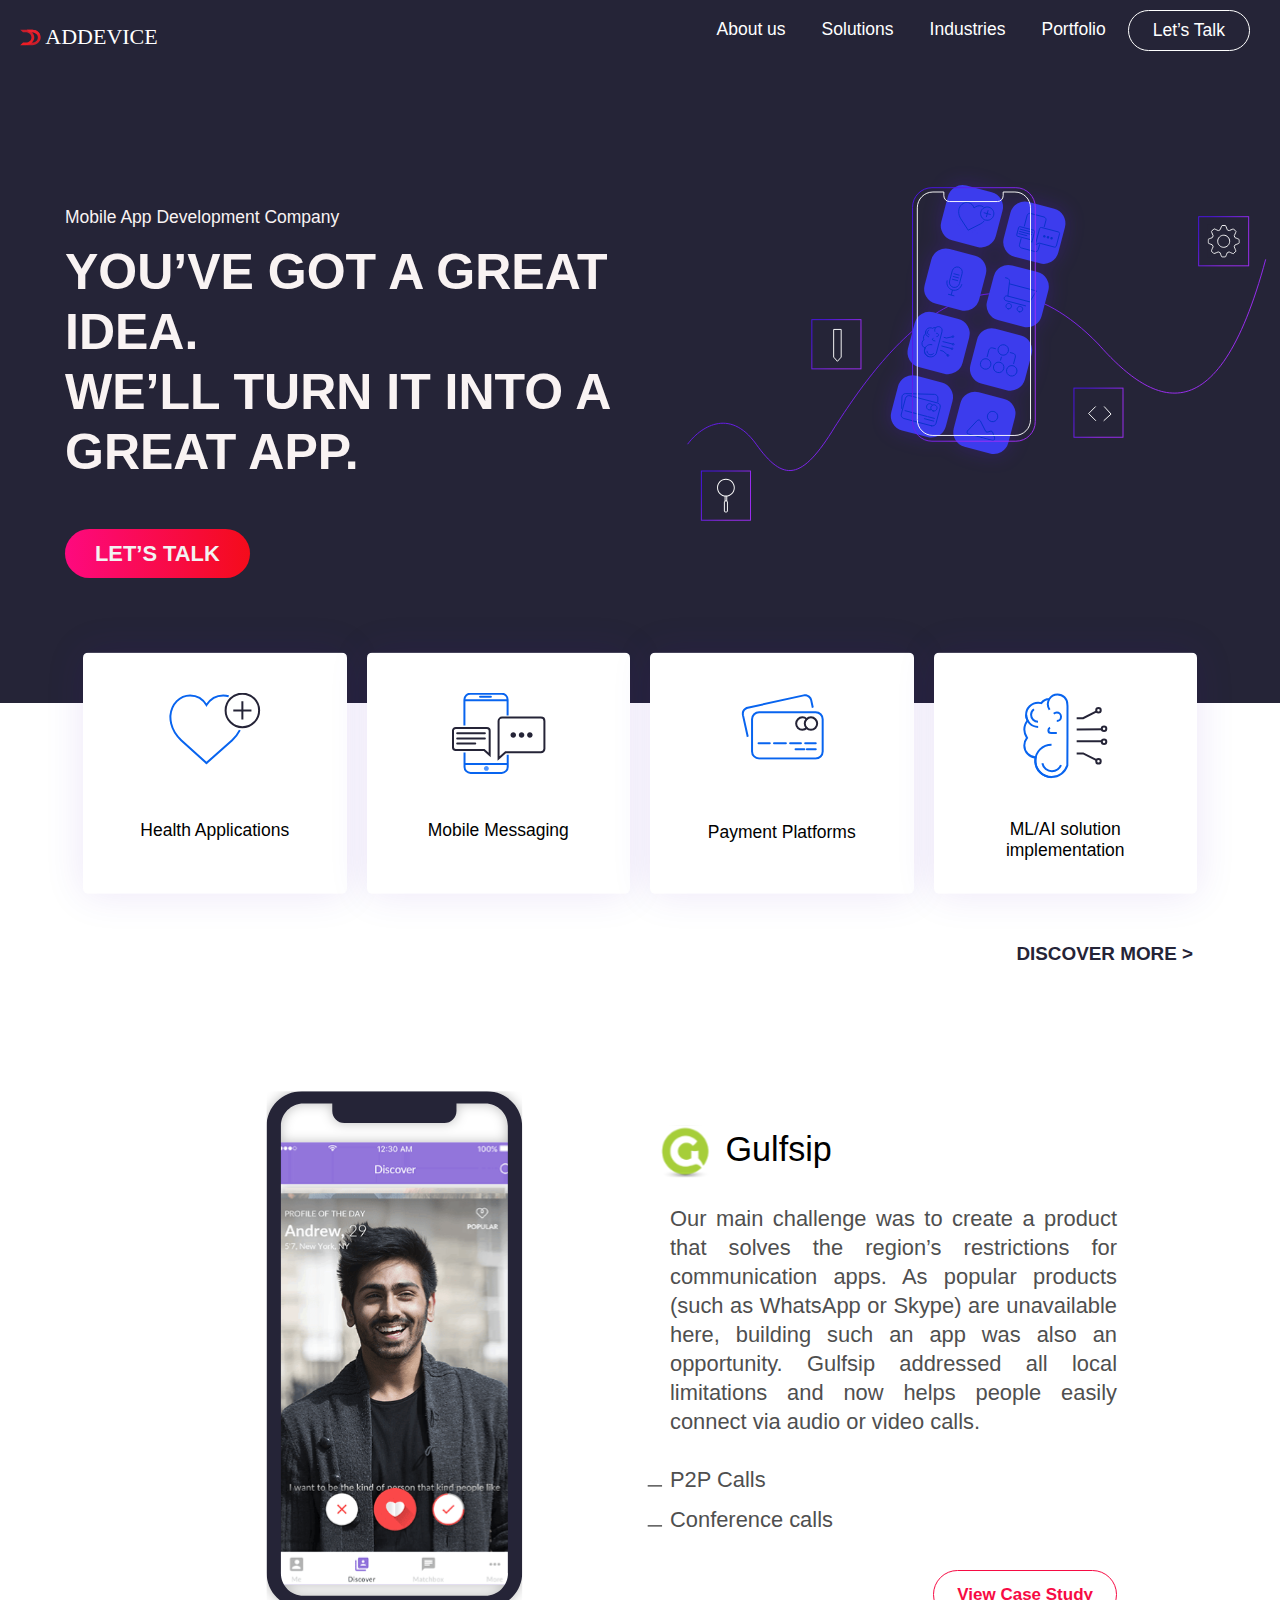
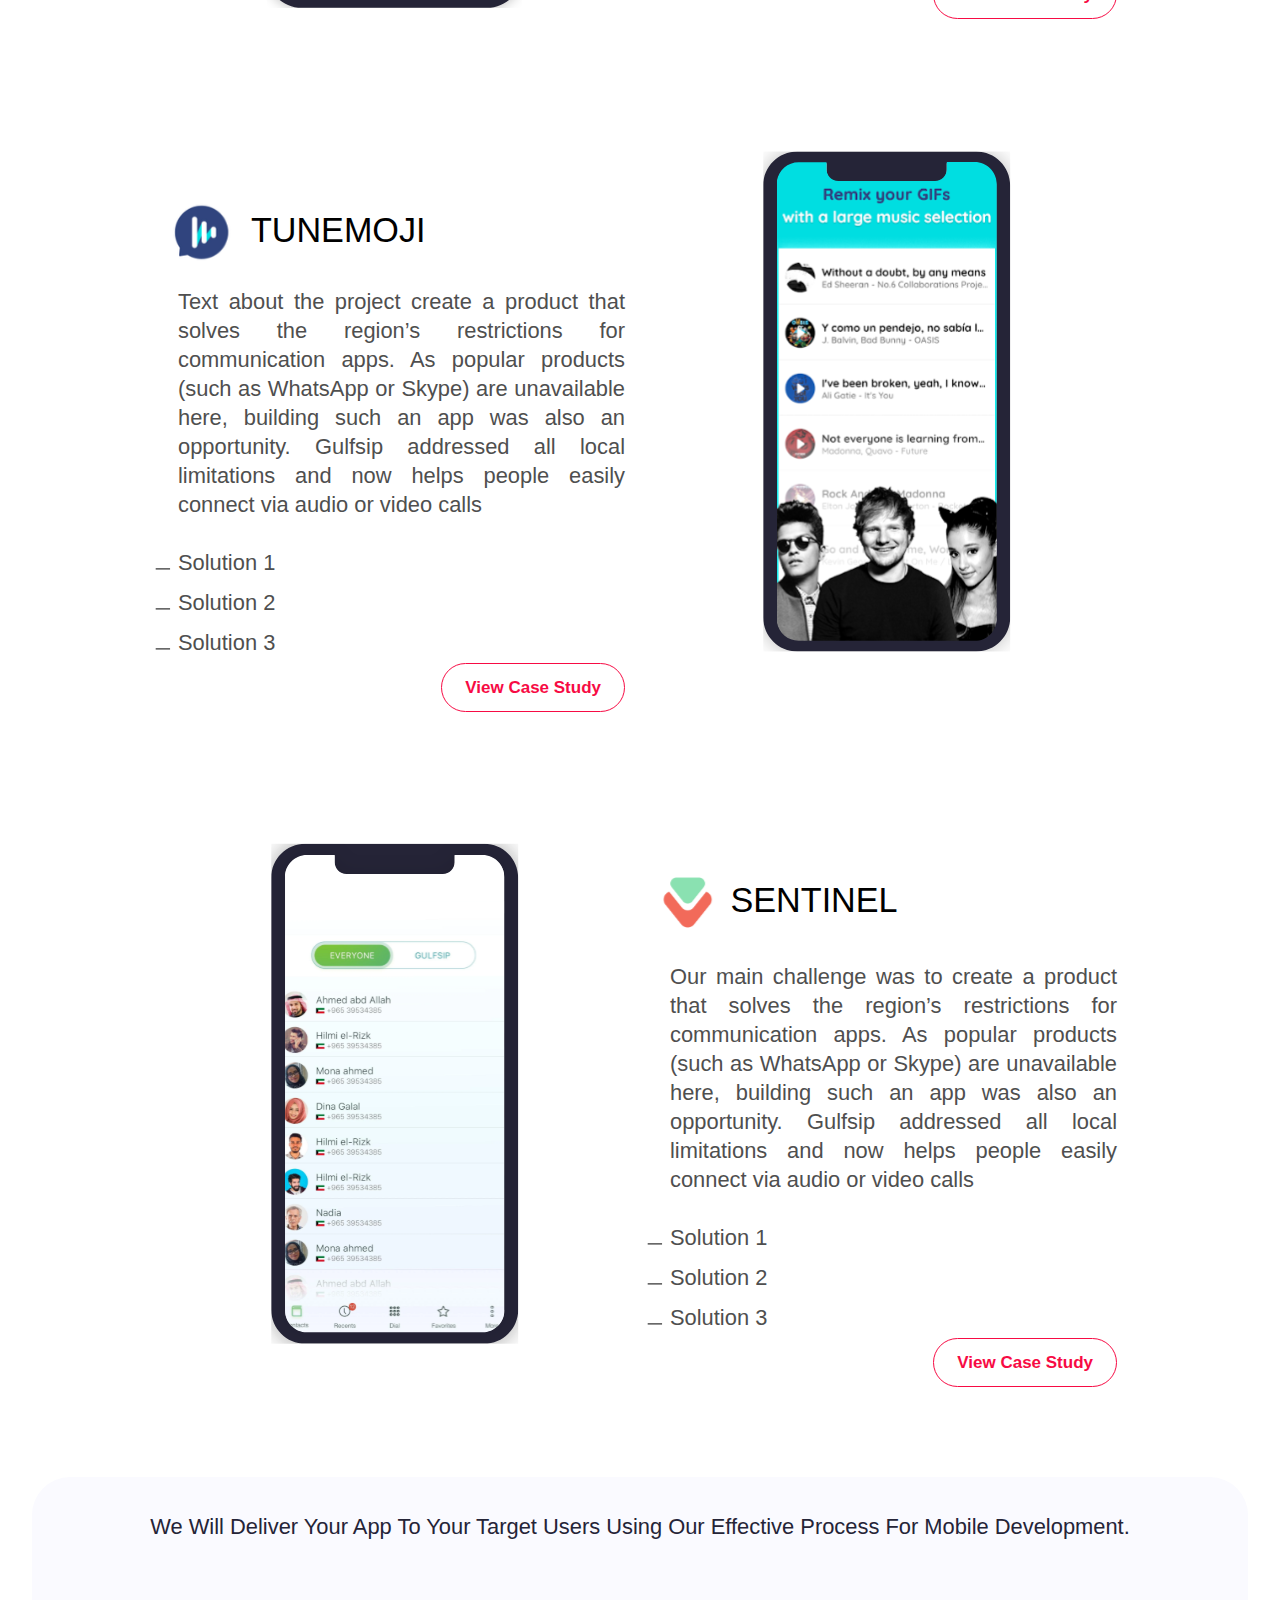
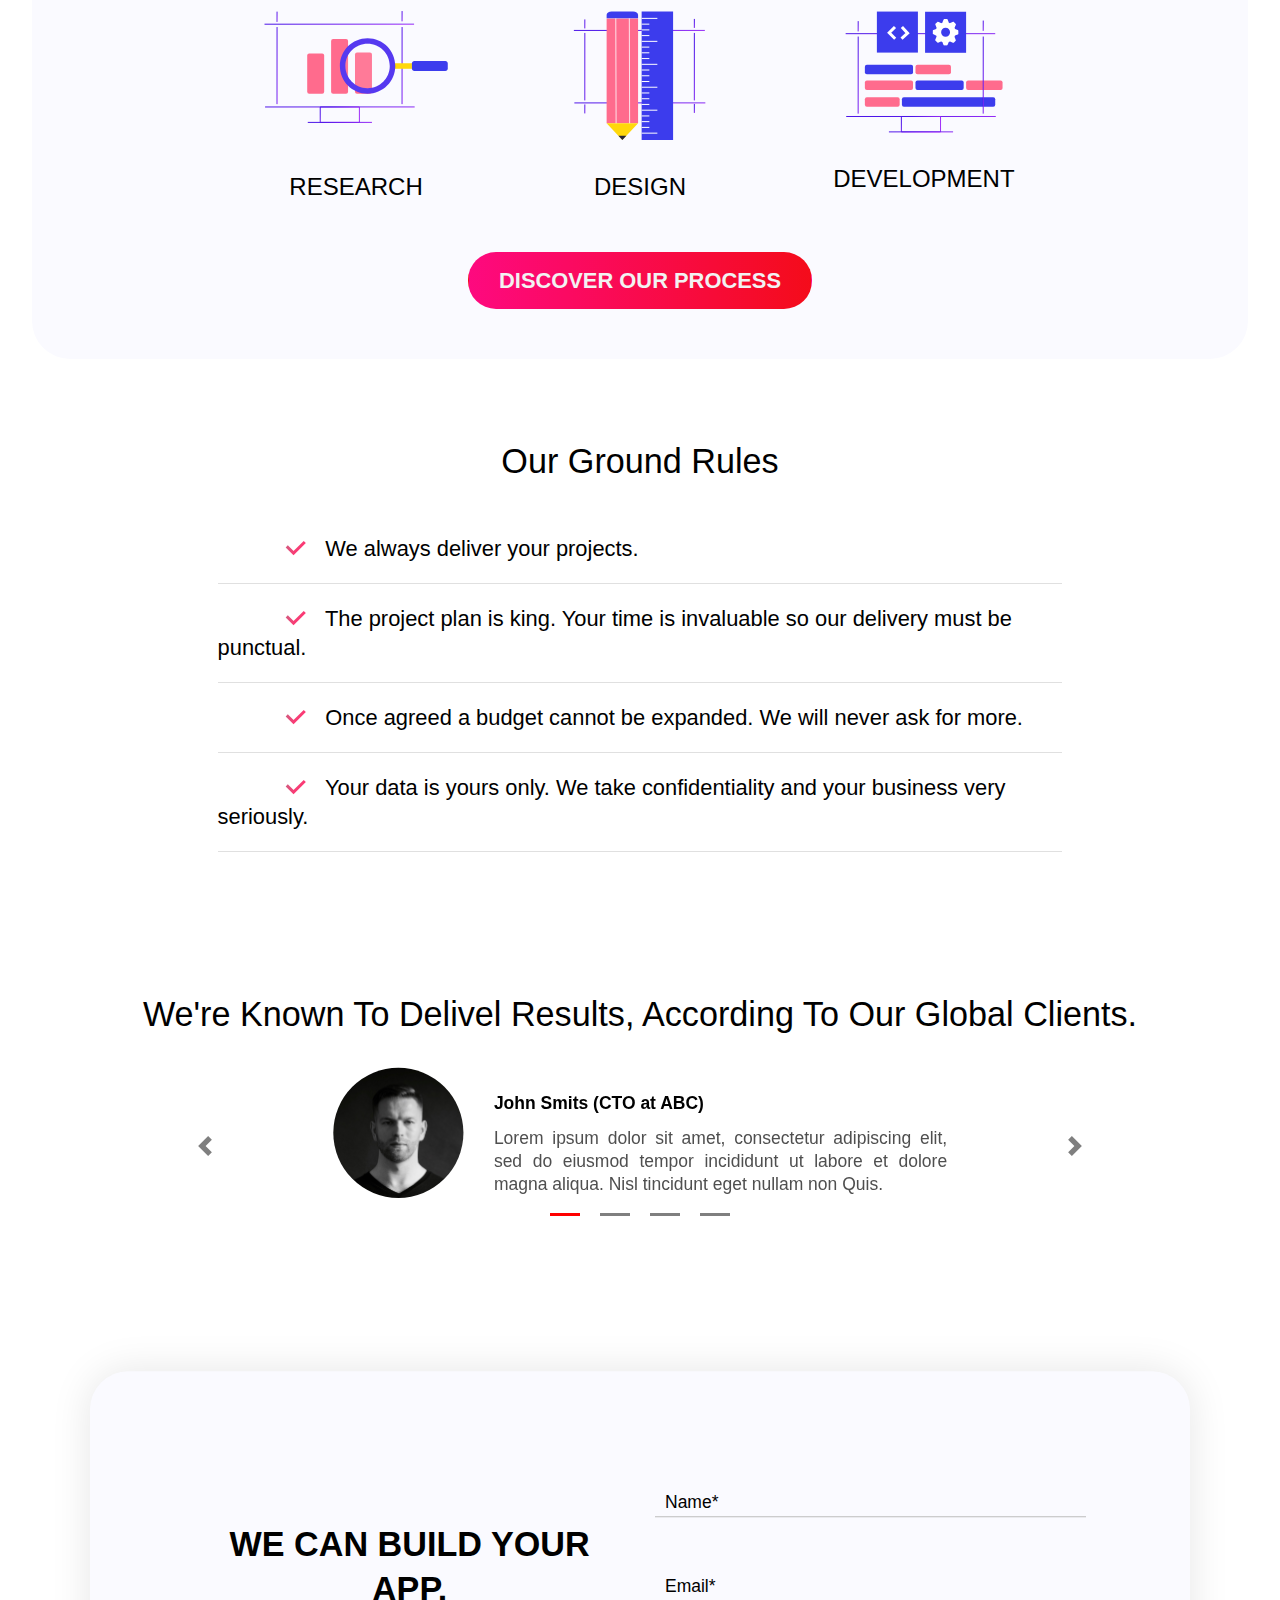
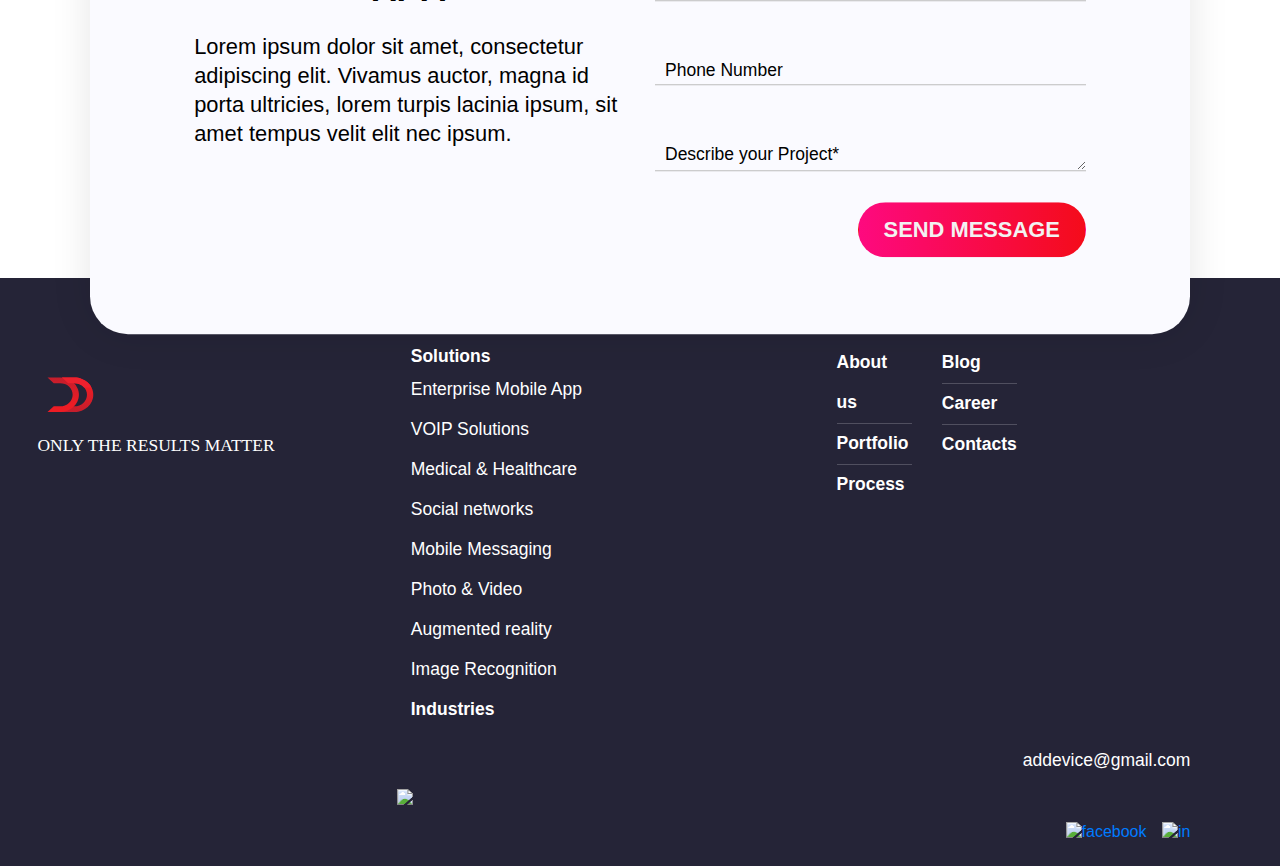
==== commit 9ec734ec: "Commit Add" ====
--- a/addevice/Karine/index.html
+++ b/addevice/Karine/index.html
@@ -530,11 +530,11 @@
       
       <div class="footer-vector-facebook-linkedin">
       <div class="gmail"><a href="#!" class="gmail-link">addevice@gmail.com</a></div>
-      <div class="footer-vector"><img src="img/svg/footerVector.svg" width="1585px"></div>
+      <div class="footer-vector"><img src="img/svg/footerVectord.svg" width="1585px"></div>
       
       <div class="facebook-linkedin">
-        <a href="#!" class="facebook-link"><img src="img/svg/facebook.svg" alt="facebook"></a>
-        <a href="#!" class="linkedin-link"><img src="img/svg/linkedin.svg" alt="in"></a>
+        <a href="#!" class="facebook-link"><img src="img/svg/facebookd.svg" alt="facebook"></a>
+        <a href="#!" class="linkedin-link"><img src="img/svg/linkedind.svg" alt="in"></a>
       </div>
       </div>
       
--- a/addevice/Karine/Css/main.css
+++ b/addevice/Karine/Css/main.css
@@ -627,7 +627,6 @@
 
 .phone-mockup{
    text-align: center;
-   visibility: hidden;
 
 }
 
@@ -702,7 +701,6 @@
 
     background: #FAFAFF;
     border-radius: 38px;
-    visibility: hidden;
 }
 
 .process-section-header{
@@ -775,12 +773,11 @@
     color: #000000;
 }
 
-.our-ground-rules-menu{
-    visibility: hidden;   
+.our-ground-rules-menu{ 
     
     text-indent: 8%;
     margin-top: 30px;
-    list-style-image: url(ListMarker.svg);
+    list-style-image: url(ListMarkerd.svg);
     list-style-position: inside;
     
    ;
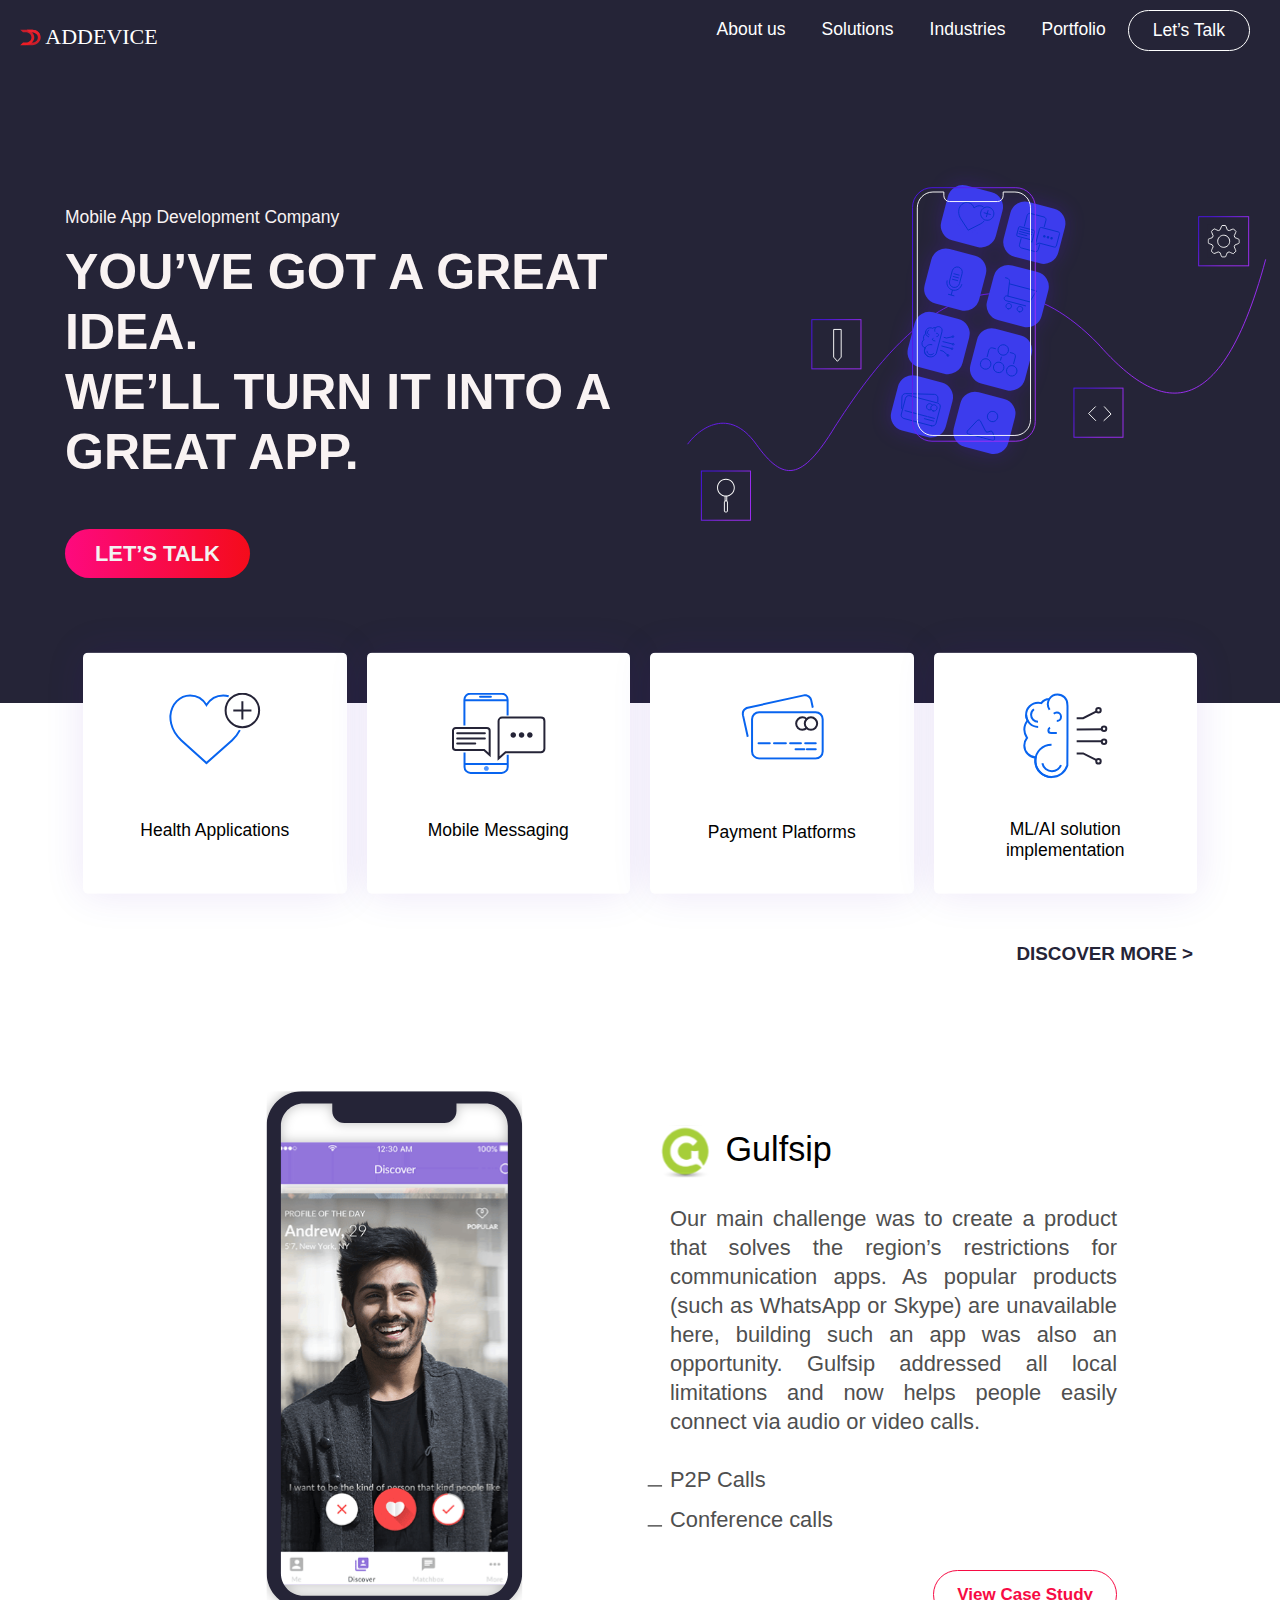
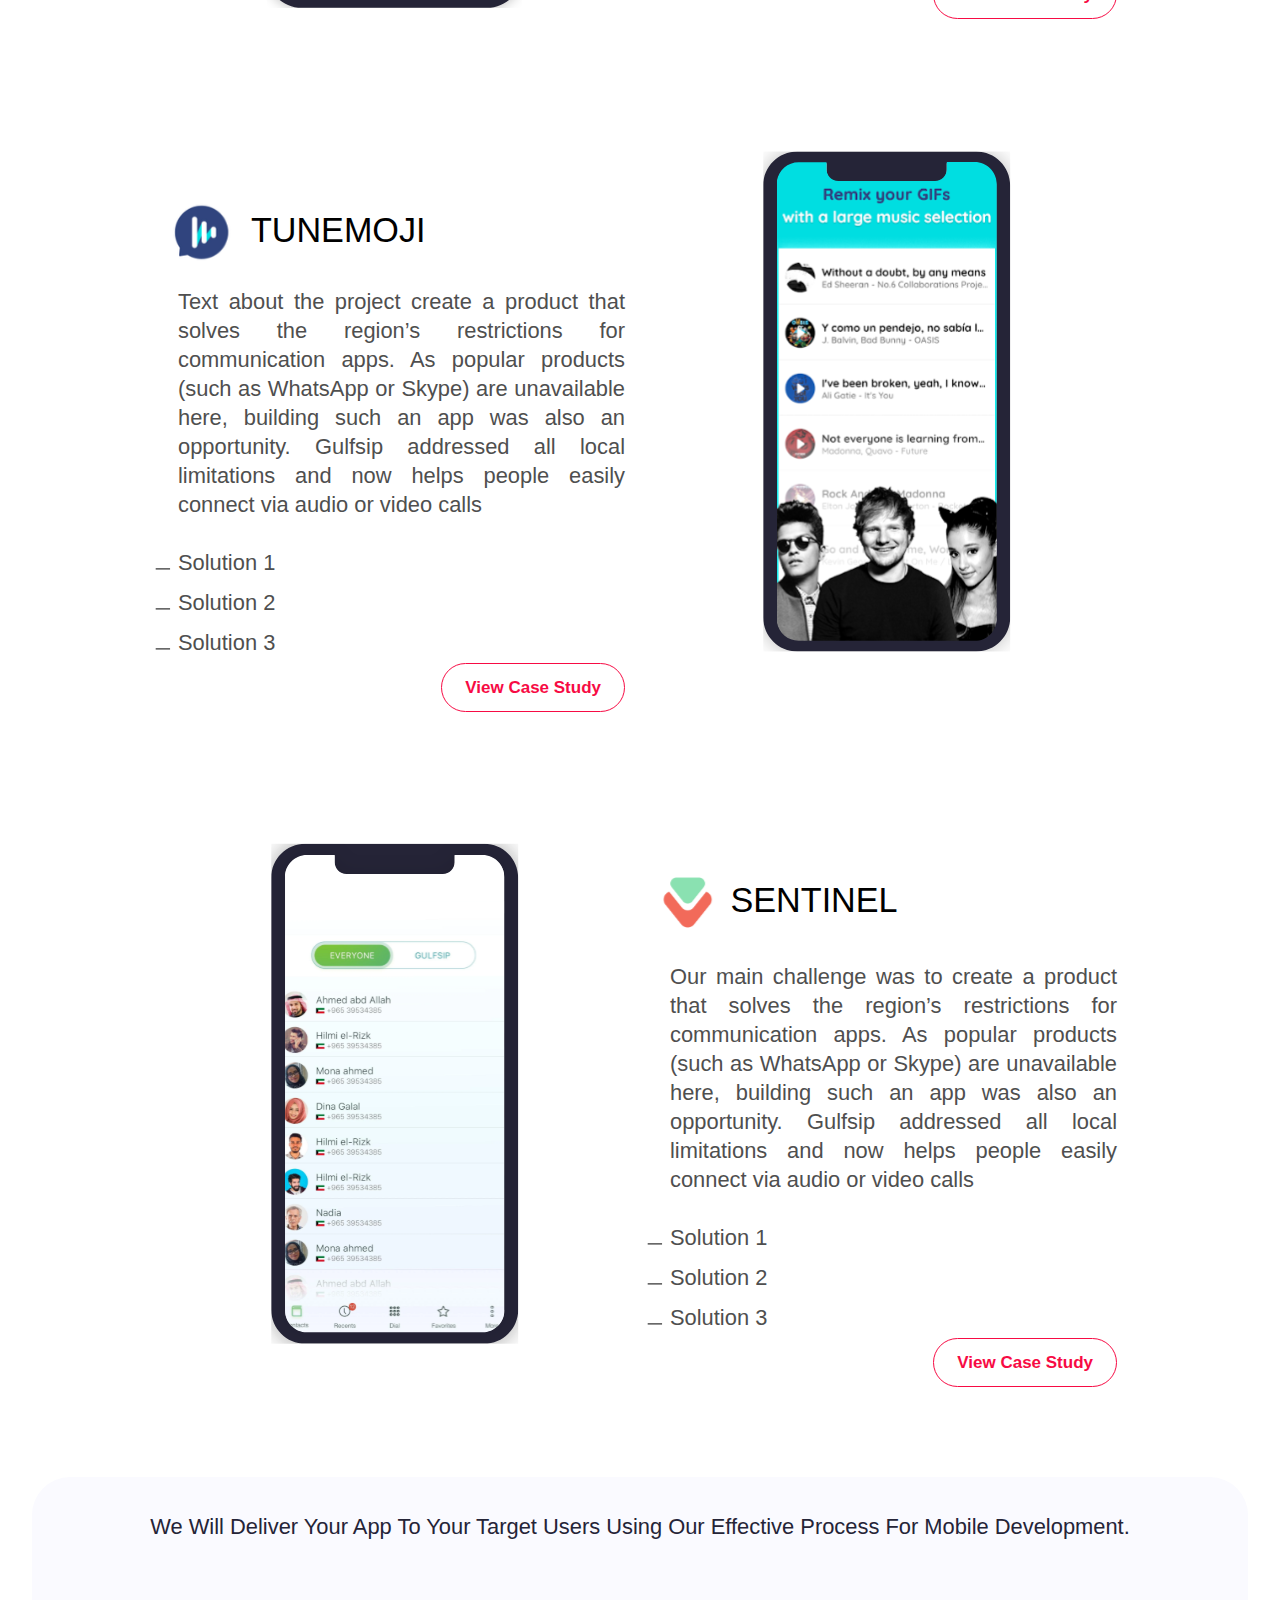
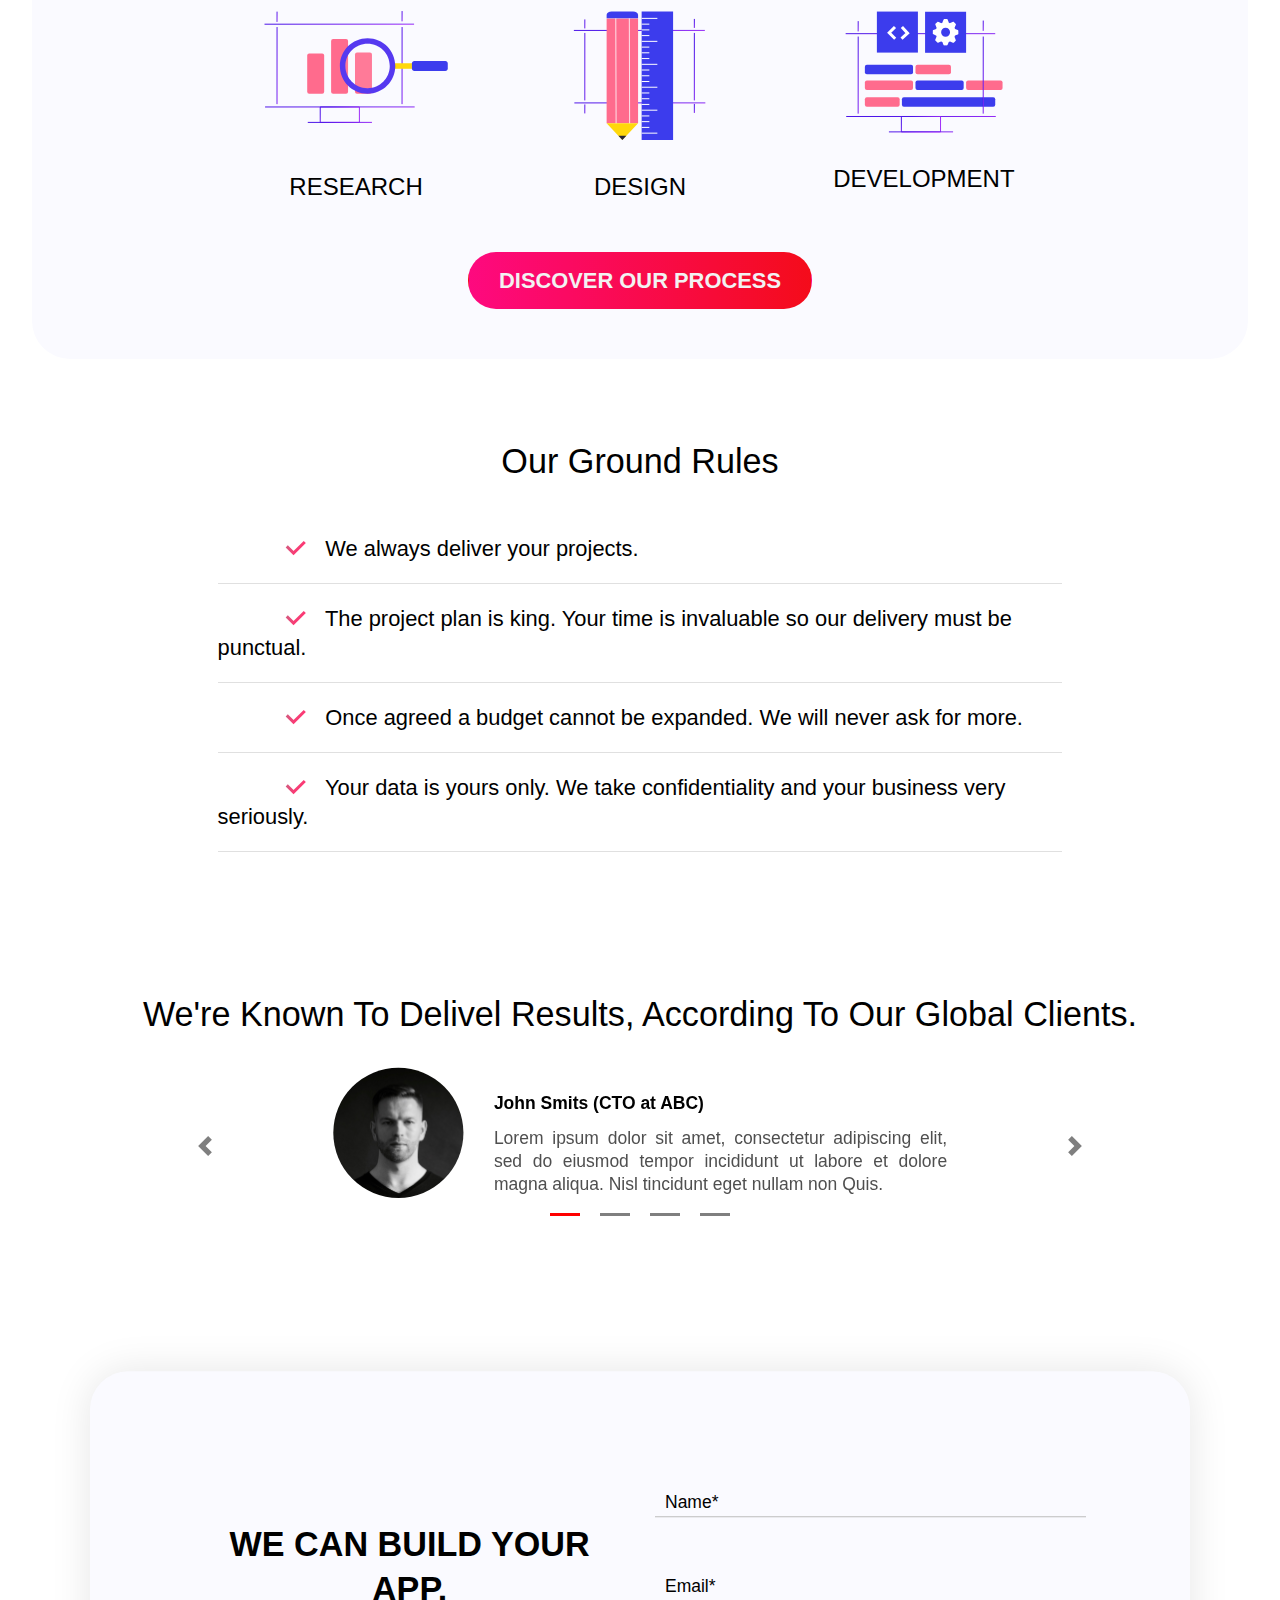
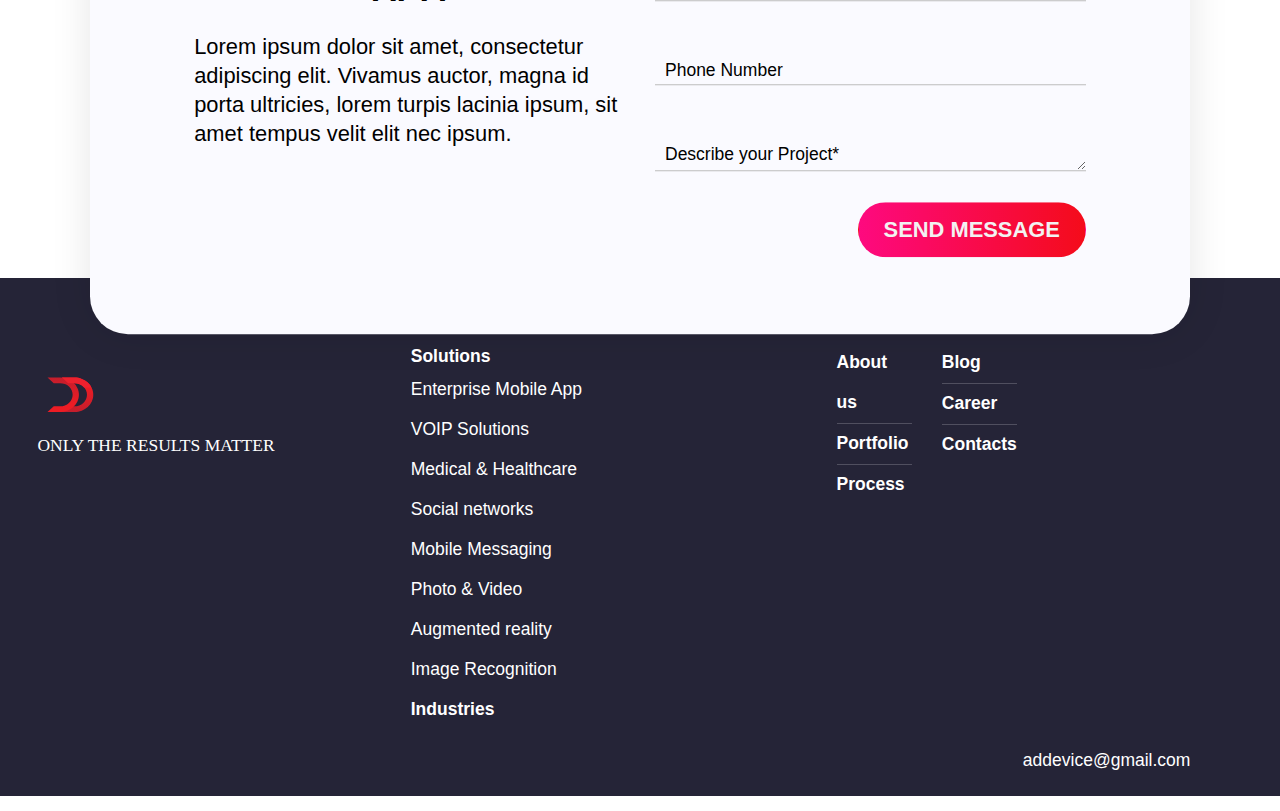
==== commit c20f0ff1: "Commit Addevice" ====
--- a/addevice/Karine/index.html
+++ b/addevice/Karine/index.html
@@ -530,12 +530,7 @@
       
       <div class="footer-vector-facebook-linkedin">
       <div class="gmail"><a href="#!" class="gmail-link">addevice@gmail.com</a></div>
-      <div class="footer-vector"><img src="img/svg/footerVectord.svg" width="1585px"></div>
-      
-      <div class="facebook-linkedin">
-        <a href="#!" class="facebook-link"><img src="img/svg/facebookd.svg" alt="facebook"></a>
-        <a href="#!" class="linkedin-link"><img src="img/svg/linkedind.svg" alt="in"></a>
-      </div>
+      
       </div>
       
 </footer>
--- a/addevice/Karine/Css/main.css
+++ b/addevice/Karine/Css/main.css
@@ -1113,6 +1113,8 @@
     
     margin-bottom: 15px;
     margin-left: 13%;
+    
+    padding-bottom: 25px;
 }
 
 .gmail-link{
